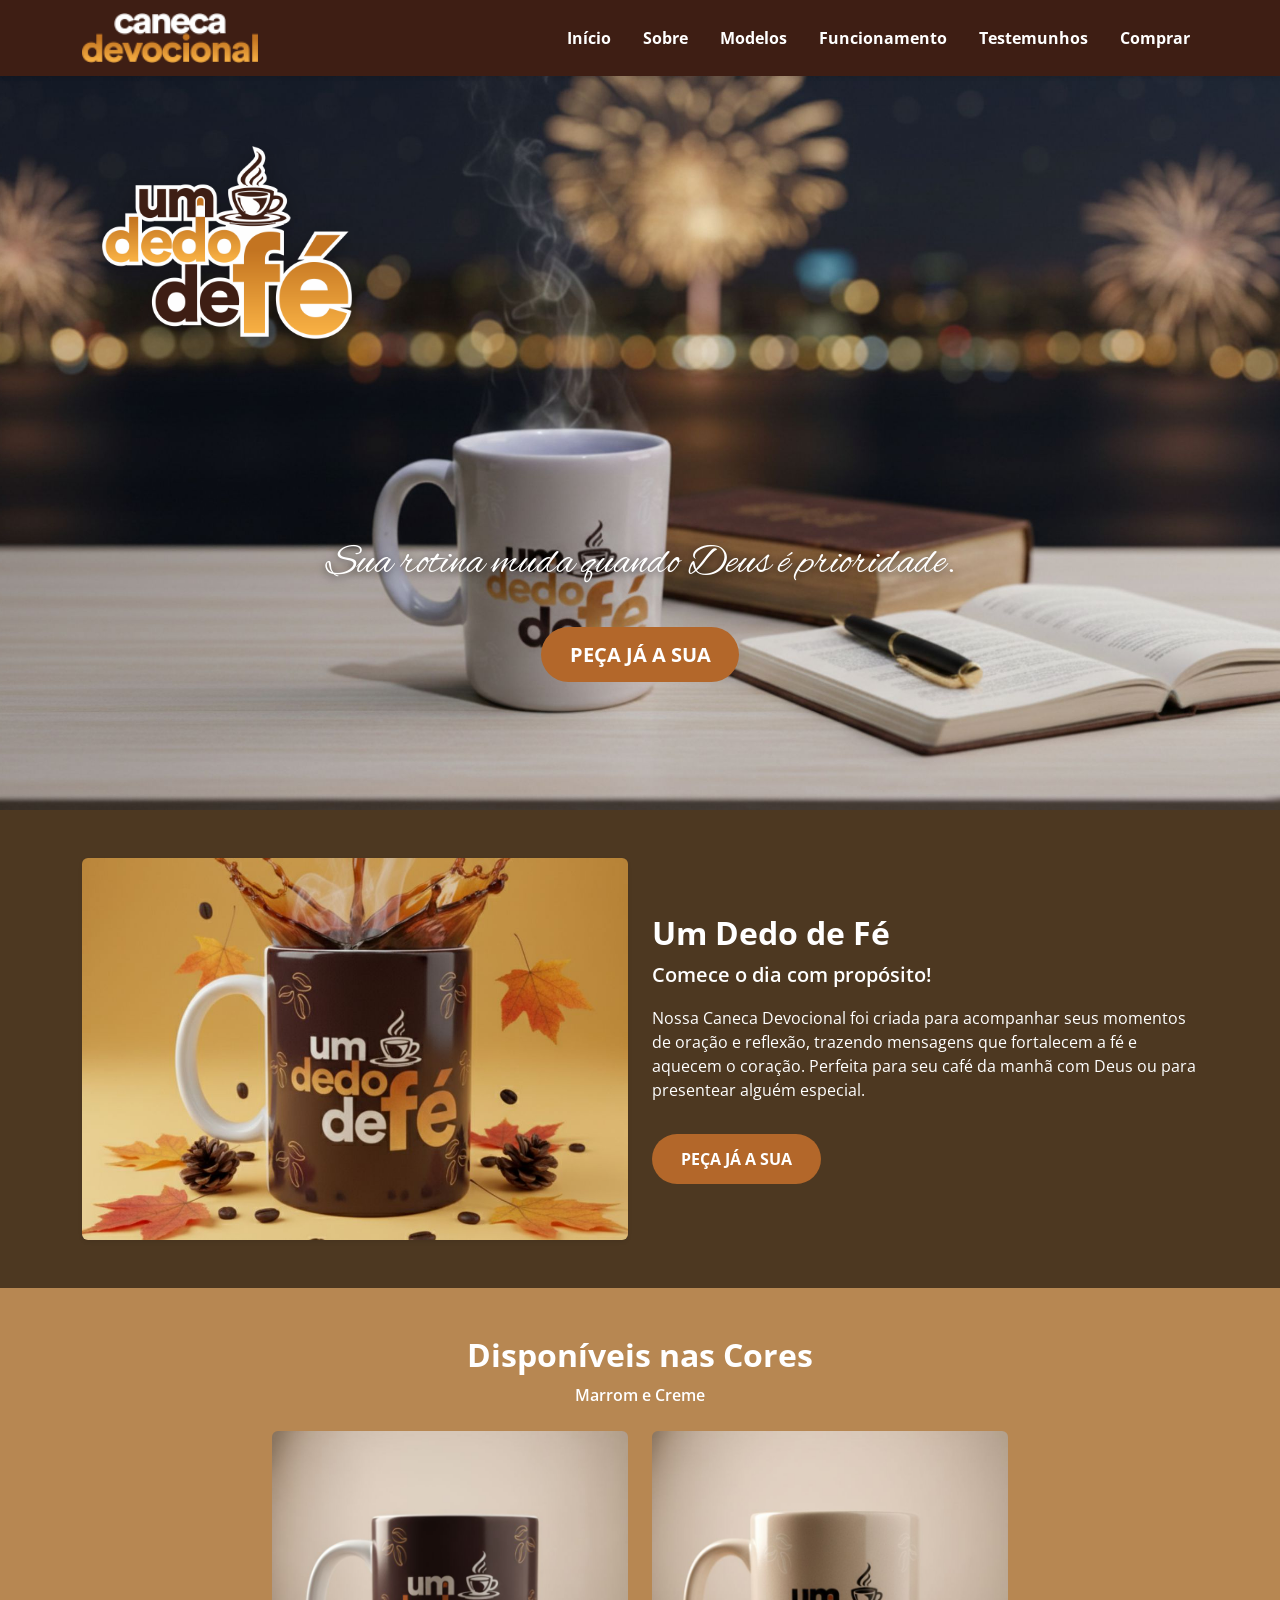
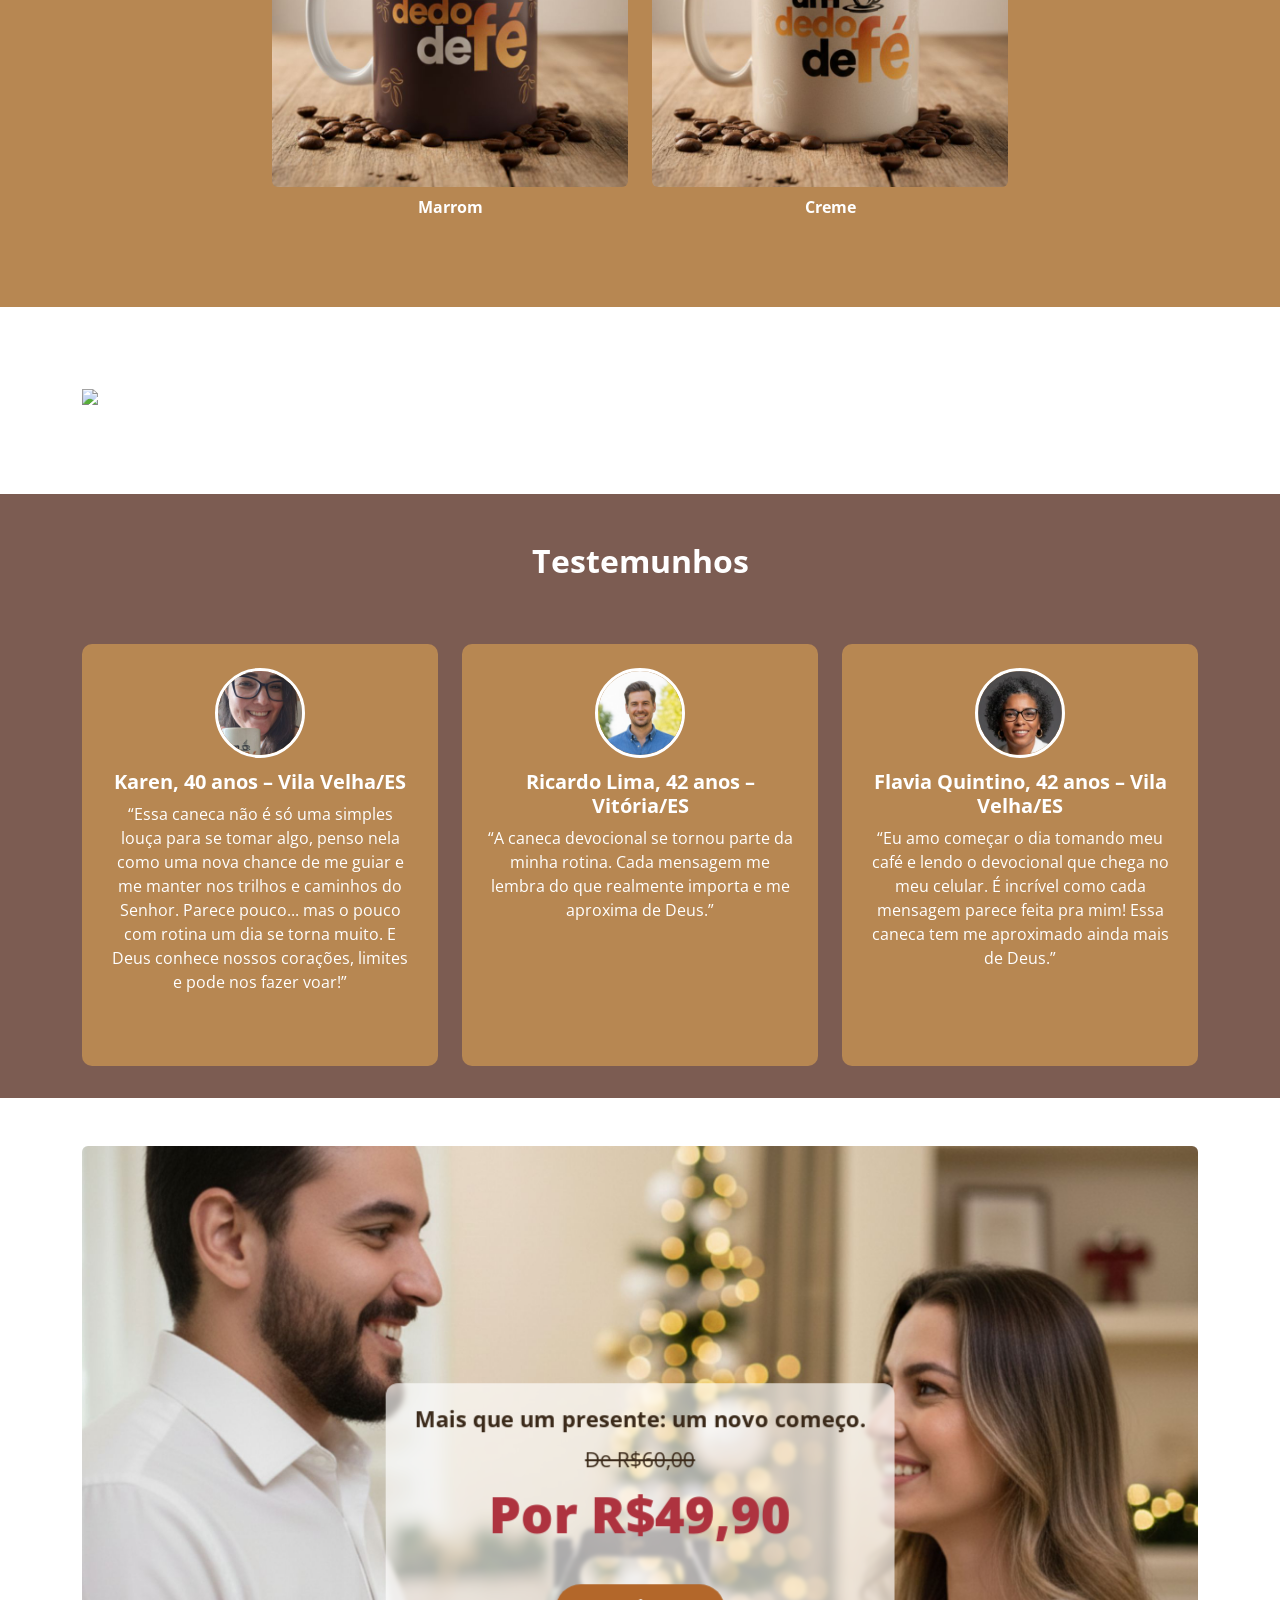
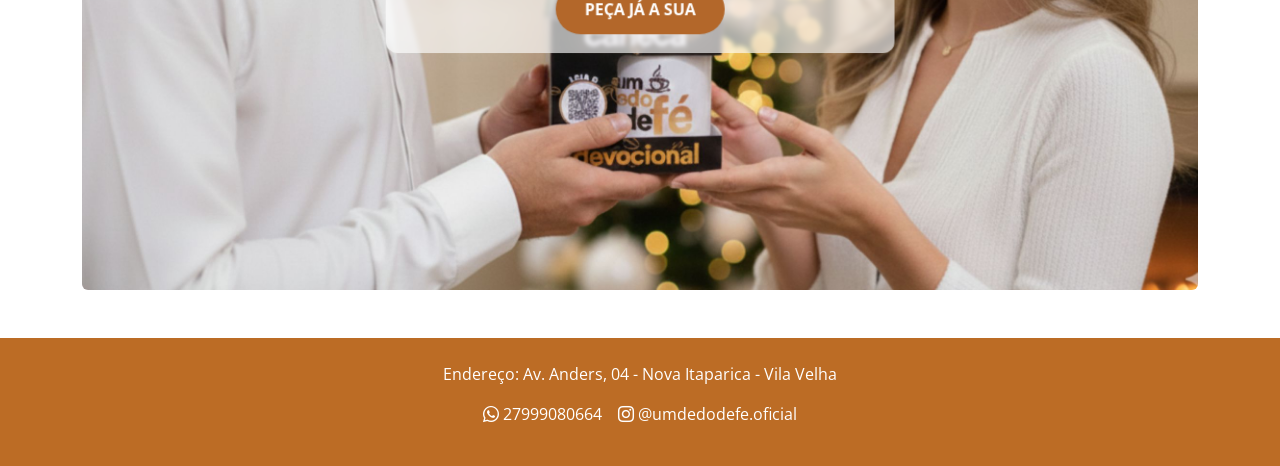
==== index.html @ 60cd753f "Update index.html" ====
<!DOCTYPE html>
<html lang="pt-BR">
<head>
  <meta charset="utf-8">
  <meta name="viewport" content="width=device-width, initial-scale=1">
  <title>Um Dedo de Fé — Caneca Devocional</title>
  <meta name="description" content="Caneca Devocional Um Dedo de Fé — mensagens diárias via QR Code para inspirar sua fé.">
  <link href="https://fonts.googleapis.com/css2?family=Open+Sans:wght@400;600;700&family=Alex+Brush&display=swap" rel="stylesheet">
  <link href="https://cdn.jsdelivr.net/npm/bootstrap@5.3.2/dist/css/bootstrap.min.css" rel="stylesheet">
  <link href="https://cdn.jsdelivr.net/npm/bootstrap-icons@1.11.1/font/bootstrap-icons.css" rel="stylesheet">
  <link rel="icon" href="assets/favicon.png" type="image/png">
  <link rel="stylesheet" href="style.css">

<!-- Meta Pixel Code -->
<script>
!function(f,b,e,v,n,t,s)
{if(f.fbq)return;n=f.fbq=function(){n.callMethod?
n.callMethod.apply(n,arguments):n.queue.push(arguments)};
if(!f._fbq)f._fbq=n;n.push=n;n.loaded=!0;n.version='2.0';
n.queue=[];t=b.createElement(e);t.async=!0;
t.src=v;s=b.getElementsByTagName(e)[0];
s.parentNode.insertBefore(t,s)}(window, document,'script',
'https://connect.facebook.net/en_US/fbevents.js');
fbq('init', '643603256992913');
fbq('track', 'PageView');
</script>
<noscript>
<img height="1" width="1" style="display:none"
src="https://www.facebook.com/tr?id=643603256992913&ev=PageView&noscript=1"/>
</noscript>
<!-- End Meta Pixel Code -->  
  
</head>
<body>

<!-- Navbar -->
<header>
  <nav class="navbar navbar-expand-lg fixed-top custom-navbar shadow-sm">
    <div class="container d-flex align-items-center justify-content-between">
      <a class="navbar-brand d-flex align-items-center" href="#home">
        <img src="assets/logo-navbar.png" alt="Um Dedo de Fé" class="navbar-logo">
      </a>

      <!-- Informações do revendedor -->
      <div class="revendedor-info d-flex align-items-center"></div>

      <button class="navbar-toggler" type="button" data-bs-toggle="collapse" data-bs-target="#navbarNav">
        <span class="navbar-toggler-icon"></span>
      </button>

      <div class="collapse navbar-collapse justify-content-end" id="navbarNav">
        <ul class="navbar-nav">
          <li class="nav-item"><a class="nav-link" href="#home">Início</a></li>
          <li class="nav-item"><a class="nav-link" href="#about">Sobre</a></li>
          <li class="nav-item"><a class="nav-link" href="#models">Modelos</a></li>
          <li class="nav-item"><a class="nav-link" href="#how">Funcionamento</a></li>
          <li class="nav-item"><a class="nav-link" href="#testimonials">Testemunhos</a></li>
          <a class="nav-link" href="checkout.html">Comprar</a>
        </ul>
      </div>
    </div>
  </nav>
</header>

<!-- Início -->
<section id="home" class="hero">
  <img src="assets/hero-caneca.jpg" class="hero-bg" alt="Caneca Devocional - Banner principal">
  <img src="assets/logo-um-dedo-de-fe.png" class="logo-floating" alt="Logo Um Dedo de Fé">
  <div class="hero-content text-center">
    <p class="hero-phrase">Sua rotina muda quando Deus é prioridade.</p>
    <a href="checkout.html" class="btn btn-cta btn-lg mt-3 botao-whatsapp">PEÇA JÁ A SUA</a>
  </div>
</section>

<!-- Sobre -->
<section id="about" class="py-5 section-about">
  <div class="container">
    <div class="row align-items-center">
      <div class="col-md-6">
        <img src="assets/about-caneca.jpg" alt="Caneca Devocional - detalhe" class="img-fluid rounded shadow-sm">
      </div>
      <div class="col-md-6 mt-4 mt-md-0">
        <h2 class="title-section">Um Dedo de Fé</h2>
        <p class="lead fw-semibold">Comece o dia com propósito!</p>
        <p>Nossa Caneca Devocional foi criada para acompanhar seus momentos de oração e reflexão, trazendo mensagens que fortalecem a fé e aquecem o coração. Perfeita para seu café da manhã com Deus ou para presentear alguém especial.</p>
        <a class="btn btn-cta mt-3 botao-whatsapp" href="checkout.html">PEÇA JÁ A SUA</a>
      </div>
    </div>
  </div>
</section>

<!-- Modelos -->
<section id="models" class="py-5 section-models text-center">
  <div class="container">
    <h2 class="title-section">Disponíveis nas Cores</h2>
    <p class="fw-semibold">Marrom e Creme</p>
    <div class="row justify-content-center mt-4">
      <div class="col-md-4 mb-4">
        <img src="assets/modelo-marrom.jpg" class="img-fluid rounded" alt="Caneca Marrom">
        <p class="fw-bold mt-2">Marrom</p>
      </div>
      <div class="col-md-4 mb-4">
        <img src="assets/modelo-creme.jpg" class="img-fluid rounded" alt="Caneca Creme">
        <p class="fw-bold mt-2">Creme</p>
      </div>
    </div>
  </div>
</section>

<!-- Funcionamento -->
<section id="how" class="how-section">
  <div class="container">
    <div class="row align-items-center g-5">

      <!-- IMAGEM DO TUTORIAL -->
      <div class="col-lg-6">
        <img src="assets/Tutorial.png" alt="Passo a passo da Caneca Devocional" class="how-image">
      </div>

      <!-- TEXTO -->
      <div class="col-lg-6 how-text">
        <h2>
          A cada dia<br>
          um devocional novo<br>
          na sua tela!
        </h2>

        <p>
          Basta escanear o QR code da caneca e receber mensagens diárias que vão inspirar sua fé e trazer reflexão para o seu dia.
        </p>
      </div>

    </div>
  </div>
</section>

<!-- Testemunhos -->
<section id="testimonials" class="py-5 section-testimonials text-center">
  <div class="container">
    <h2 class="title-section">Testemunhos</h2>
    <div class="row mt-4 g-4">
      <div class="col-md-4">
        <div class="testimonial-card p-4 h-100">
          <img src="assets/testemunho1.jpg" alt="Ana Paula" class="testimonial-img">
          <h5 class="name">Karen, 40 anos – Vila Velha/ES</h5>
          <p>“Essa caneca não é só uma simples louça para se tomar algo, penso nela como uma nova chance de me guiar e me manter nos trilhos e caminhos do Senhor. Parece pouco... mas o pouco com rotina um dia se torna muito. E Deus conhece nossos corações, limites e pode nos fazer voar!”</p>
        </div>
      </div>
      <div class="col-md-4">
        <div class="testimonial-card p-4 h-100">
          <img src="assets/testemunho2.jpg" alt="Ricardo Lima" class="testimonial-img">
          <h5 class="name">Ricardo Lima, 42 anos – Vitória/ES</h5>
          <p>“A caneca devocional se tornou parte da minha rotina. Cada mensagem me lembra do que realmente importa e me aproxima de Deus.”</p>
        </div>
      </div>
      <div class="col-md-4">
        <div class="testimonial-card p-4 h-100">
          <img src="assets/testemunho3.jpg" alt="Flavia Quintino" class="testimonial-img">
          <h5 class="name">Flavia Quintino, 42 anos – Vila Velha/ES</h5>
          <p>“Eu amo começar o dia tomando meu café e lendo o devocional que chega no meu celular. É incrível como cada mensagem parece feita pra mim! Essa caneca tem me aproximado ainda mais de Deus.”</p>
        </div>
      </div>
    </div>
  </div>
</section>

<!-- Comprar -->
<section id="purchase" class="py-5 text-center">
  <div class="container">
    <div class="purchase-container">
      <img src="assets/purchase-caneca.jpg" class="img-fluid rounded" alt="Caneca Devocional para comprar">
      <div class="purchase-overlay">
        <p class="phrase-top">Mais que um presente: um novo começo.</p>
        <p class="old-price">De R$60,00</p>
        <p class="new-price">Por R$49,90</p>
        <a class="btn btn-cta mt-3 botao-whatsapp" href="checkout.html">PEÇA JÁ A SUA</a>
      </div>
    </div>
  </div>
</section>

<!-- Rodapé -->
<footer class="py-4 text-center section-footer">
  <p>Endereço: Av. Anders, 04 - Nova Itaparica - Vila Velha</p>
  <p>
    <i class="bi bi-whatsapp"></i>
    <a href="https://api.whatsapp.com/send?phone=5527999080664" target="_blank">27999080664</a> &nbsp;&nbsp;
    <i class="bi bi-instagram"></i>
    <a href="https://www.instagram.com/umdedodefe.oficial/" target="_blank">@umdedodefe.oficial</a>
  </p>
</footer>

<script src="https://cdn.jsdelivr.net/npm/bootstrap@5.3.2/dist/js/bootstrap.bundle.min.js"></script>

<script>
document.addEventListener('DOMContentLoaded', async () => {
  const params = new URLSearchParams(window.location.search);
  const rev = params.get('rev');

  if (!rev) return;

  try {
    const res = await fetch('assets/revendedores.json', { cache: "no-store" });
    const revs = await res.json();

    if (!revs[rev]) return;

    const revendedor = revs[rev];

    // ✅ Atualiza todos os botões para checkout COM ?rev=
    document.querySelectorAll('.botao-whatsapp').forEach(botao => {
      botao.setAttribute('href', 'checkout.html?rev=' + encodeURIComponent(rev));
    });

    // ✅ Exibe o revendedor no topo
    const container = document.querySelector(".revendedor-info");
    if (container) {
      container.innerHTML = "";

      const img = document.createElement("img");
      img.src = revendedor.foto;
      img.alt = revendedor.nome;
      img.style.width = "50px";
      img.style.height = "50px";
      img.style.borderRadius = "50%";
      img.style.marginRight = "10px";
      img.style.objectFit = "cover";

      const info = document.createElement("span");
      info.textContent = "Revendedor(a) " + revendedor.nome;
      info.style.fontWeight = "600";
      info.style.fontSize = "16px";

      container.appendChild(img);
      container.appendChild(info);
    }

  } catch (err) {
    console.warn("Erro ao carregar revendedor:", err);
  }
});
</script>

<script>
document.addEventListener('DOMContentLoaded', () => {
  // Se a URL de entrada tiver ?rev=xxx, adicionar ao checkout.html?rev=xxx
  const params = new URLSearchParams(window.location.search);
  const rev = params.get('rev');
  if (!rev) return;

  document.querySelectorAll('.botao-whatsapp').forEach(a => {
    // Se o link já apontar para checkout.html, anexa ?rev=...
    try {
      const href = a.getAttribute('href') || '';
      // Evita duplicar caso já tenha ?rev=...
      const base = href.split('?')[0];
      if (base.endsWith('checkout.html')) {
        a.setAttribute('href', base + '?rev=' + encodeURIComponent(rev));
      }
    } catch (e) {
      console.warn('Erro ao ajustar link revendedor', e);
    }
  });
});
</script>

</body>
</html>
---- style.css ----
:root {
  --brown-dark: #3B2A1A;
  --cream: #F7F2EA;
  --highlight: #b3672a;
}

/* Body */
body {
  font-family: 'Open Sans', sans-serif;
  margin: 0;
  color: #fff;
}

/* Navbar */
.custom-navbar {
  background-color: #3E1E14 !important;
}

.navbar-logo {
  height: 50px;
  width: auto;
}

.nav-link {
  font-weight: 700;
  color: #fff !important;
  margin-left: 1rem;
  transition: color .2s;
}

.nav-link:hover {
  color: #b3672a !important;
}

/* Revendedor na navbar */
.revendedor-info {
  display: flex;
  align-items: center;
  gap: 0.5rem;
  color: #fff;
  font-weight: 600;
  font-size: 16px;
}

/* Hero */
.hero {
  position: relative;
  height: 90vh;
  overflow: hidden;
}

.hero-bg {
  width: 100%;
  height: 100%;
  object-fit: cover;
  position: absolute;
  z-index: 1;
}

.logo-floating {
  position: absolute;
  top: 18%;
  left: 8%;
  width: 250px;
  z-index: 2;
  filter: drop-shadow(0 4px 10px rgba(0,0,0,.3));
}

.hero-content {
  position: relative;
  z-index: 3;
  top: 75%;
  transform: translateY(-50%);
  text-align: center;
}

.hero-phrase {
  font-family: 'Alex Brush', cursive;
  font-size: 2.6rem;
  color: #fff;
  text-shadow: 0 2px 8px rgba(0,0,0,0.6);
}

.btn-cta {
  background: var(--highlight);
  color: #fff;
  border-radius: 50px;
  padding: 0.8rem 1.8rem;
  font-weight: 700;
  text-transform: uppercase;
  border: none;
}

.btn-cta:hover {
  background: #3B2A1A;
  color: #fff;
}

/* Sections */
.section-about { background-color: #4D3821; color: #fff; }
.section-models { background-color: #B78752; color: #fff; }
.section-testimonials { background-color: #7C5C52; color: #fff; }
.section-footer { background-color: #BC6C25; color: #fff; }

/* Titles */
.title-section { font-weight: 700; }

/* Testemunhos */
.testimonial-card {
  background-color: #B78752;
  border-radius: 10px;
  padding: 1.5rem;
  margin: 1rem 0;
  color: #fff;
}

.testimonial-img {
  width: 90px;
  height: 90px;
  border-radius: 50%;
  object-fit: cover;
  border: 3px solid #fff;
}

.name { font-weight: 700; margin-top: 0.75rem; }

/* Comprar */
.purchase-container {
  position: relative;
  display: inline-block;
}

.purchase-overlay {
  position: absolute;
  top: 50%;
  left: 50%;
  transform: translate(-50%, -50%);
  text-align: center;
  width: auto; /* antes era 100% */
  color: #fff;

  /* 🔥 RETÂNGULO TRANSLÚCIDO ATRÁS DO TEXTO */
  background: rgba(255, 255, 255, 0.65);
  padding: 1.2rem 1.8rem;
  border-radius: 12px;
  backdrop-filter: blur(2px);
  display: inline-block;
}

.purchase-overlay .phrase-top,
.purchase-overlay .old-price {
  color: #3B2A1A;
}

.phrase-top {
  font-weight: 700;
  font-size: 1.4rem;
  margin-bottom: 0.5rem;
}

.old-price {
  text-decoration: line-through;
  font-size: 1.3rem;
  margin-bottom: 0;
}

.new-price {
  font-size: 3.2rem;
  font-weight: 800;
  color: #AE333F;
  text-shadow: none;
}

/* Footer */
footer a { color: #fff; text-decoration: none; }
footer a:hover { text-decoration: underline; }

/* Responsivo */
@media (max-width: 768px) {
  /* Hero - centralizar logos */
  .hero {
    height: 75vh;
  }

  .logo-floating {
    width: 180px;
    top: 30%; /* antes era 24% */       
    left: 50%;
    transform: translateX(-50%);
  }

  /* Centralizar conteúdo hero */
  .hero-content {
    top: 70%;
    transform: translateY(-40%);
    text-align: center;
  }

  .hero-phrase {
    font-size: 1.8rem;
  }

  /* Seção Sobre - centralizar tudo */
  #about .col-md-6 {
    text-align: center;
  }

  #about h2,
  #about p,
  #about .btn {
    text-align: center;
    margin-left: auto;
    margin-right: auto;
  }

  /* Seção Funcionamento - centralizar título e texto */
  #how .col-md-6 {
    text-align: center;
  }

  #how h2,
  #how p {
    text-align: center;
    margin-left: auto;
    margin-right: auto;
  }

  /* Ajuste da seção de compra no celular */
  .purchase-overlay {
    position: relative;
    top: auto;
    left: auto;
    transform: none;
    background-color: #fff;
    color: #3B2A1A;
    padding: 1.5rem 1rem;
    border-radius: 10px;
    margin-top: 1rem;
  }
  .purchase-overlay .phrase-top {
    color: #3B2A1A;
    font-size: 1.2rem;
  }
  .purchase-overlay .old-price {
    color: #7C5C52;
  }
  .purchase-overlay .new-price {
    color: #3B2A1A;
    text-shadow: none;
    font-size: 2.4rem;
  }

  /* Revendedor - mobile */
  .revendedor-info {
    font-size: 14px;
    flex-direction: column;
    text-align: center;
  }

  .revendedor-info img {
    width: 40px;
    height: 40px;
    margin: 0 0 5px 0;
  }
}

/* Ícone do menu (hambúrguer) branco */
.navbar-toggler {
  border-color: transparent;
}

.navbar-toggler-icon {
  background-image: url("data:image/svg+xml;charset=utf8,%3Csvg viewBox='0 0 30 30' xmlns='http://www.w3.org/2000/svg'%3E%3Cpath stroke='rgba(255,255,255, 1)' stroke-width='2' stroke-linecap='round' stroke-miterlimit='10' d='M4 7h22M4 15h22M4 23h22'/%3E%3C/svg%3E");
}

/* Ajuste container navbar */
.custom-navbar .container {
  justify-content: space-between;
}
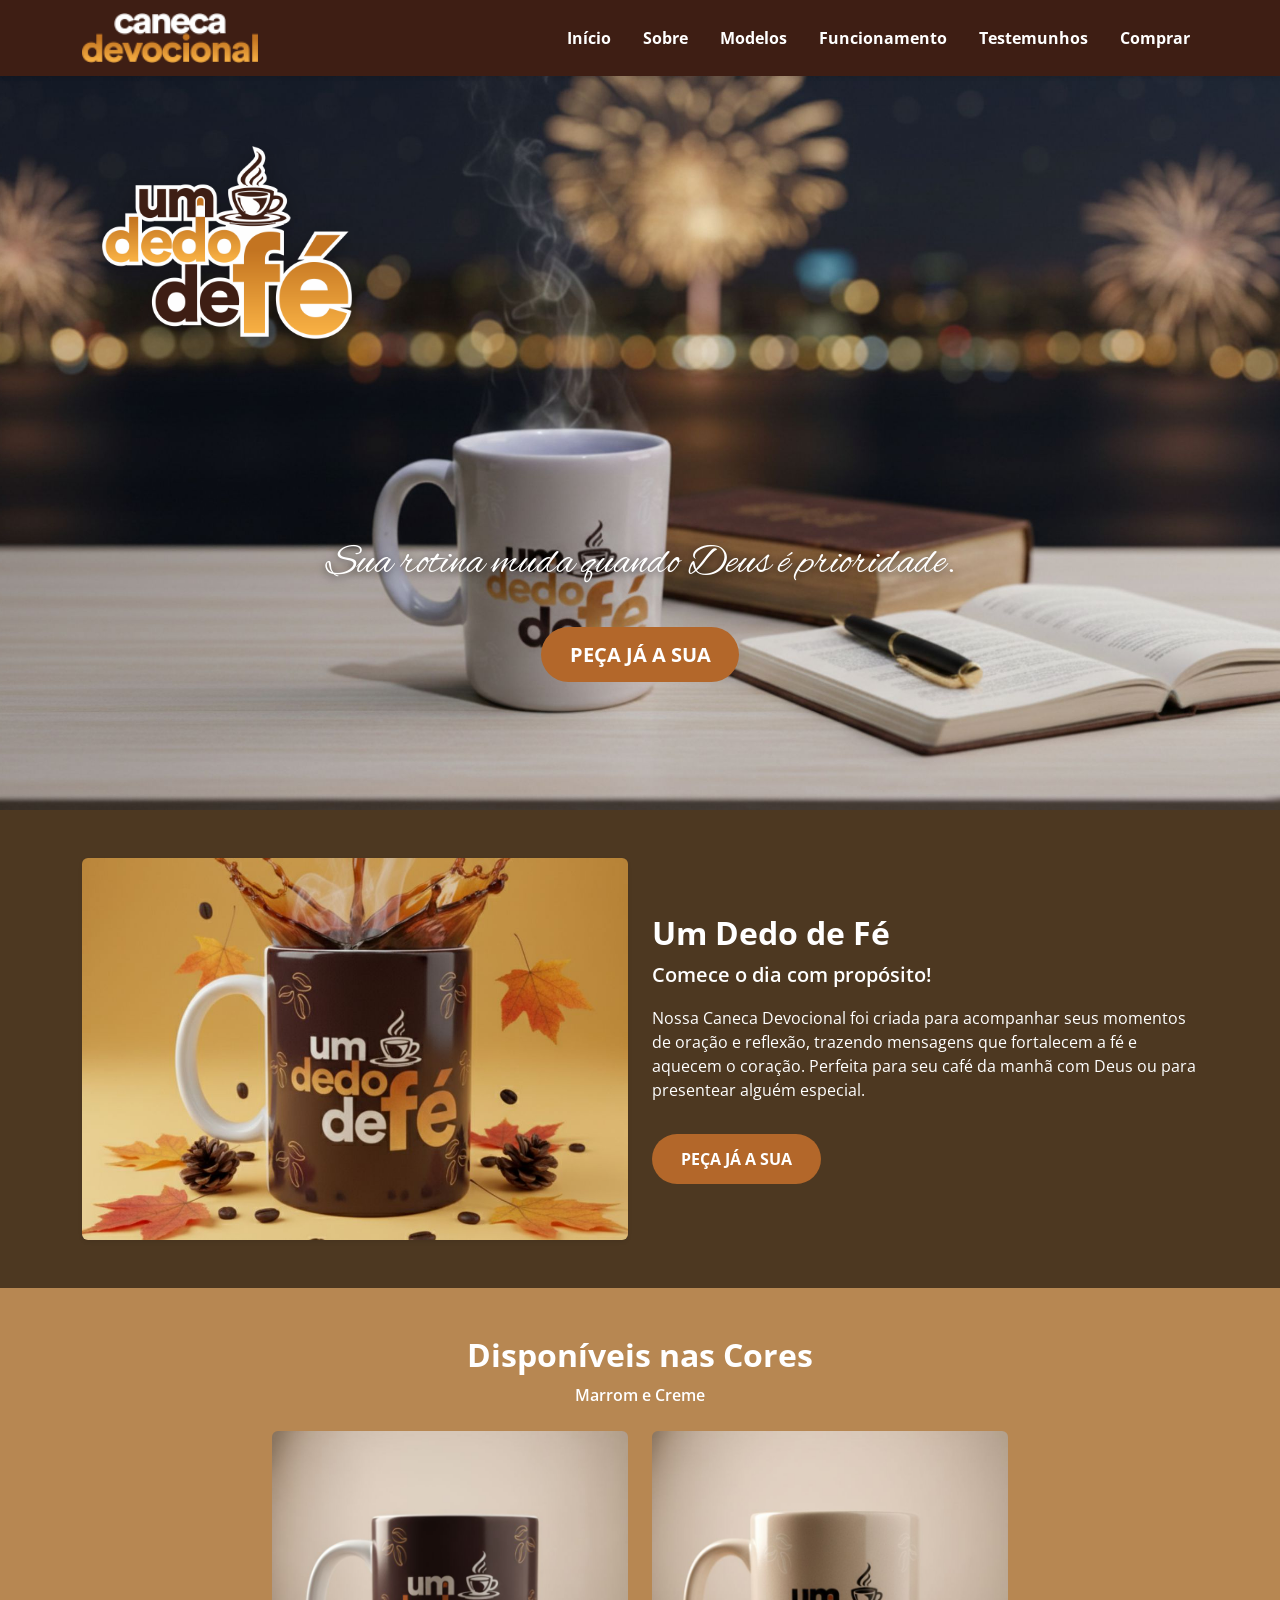
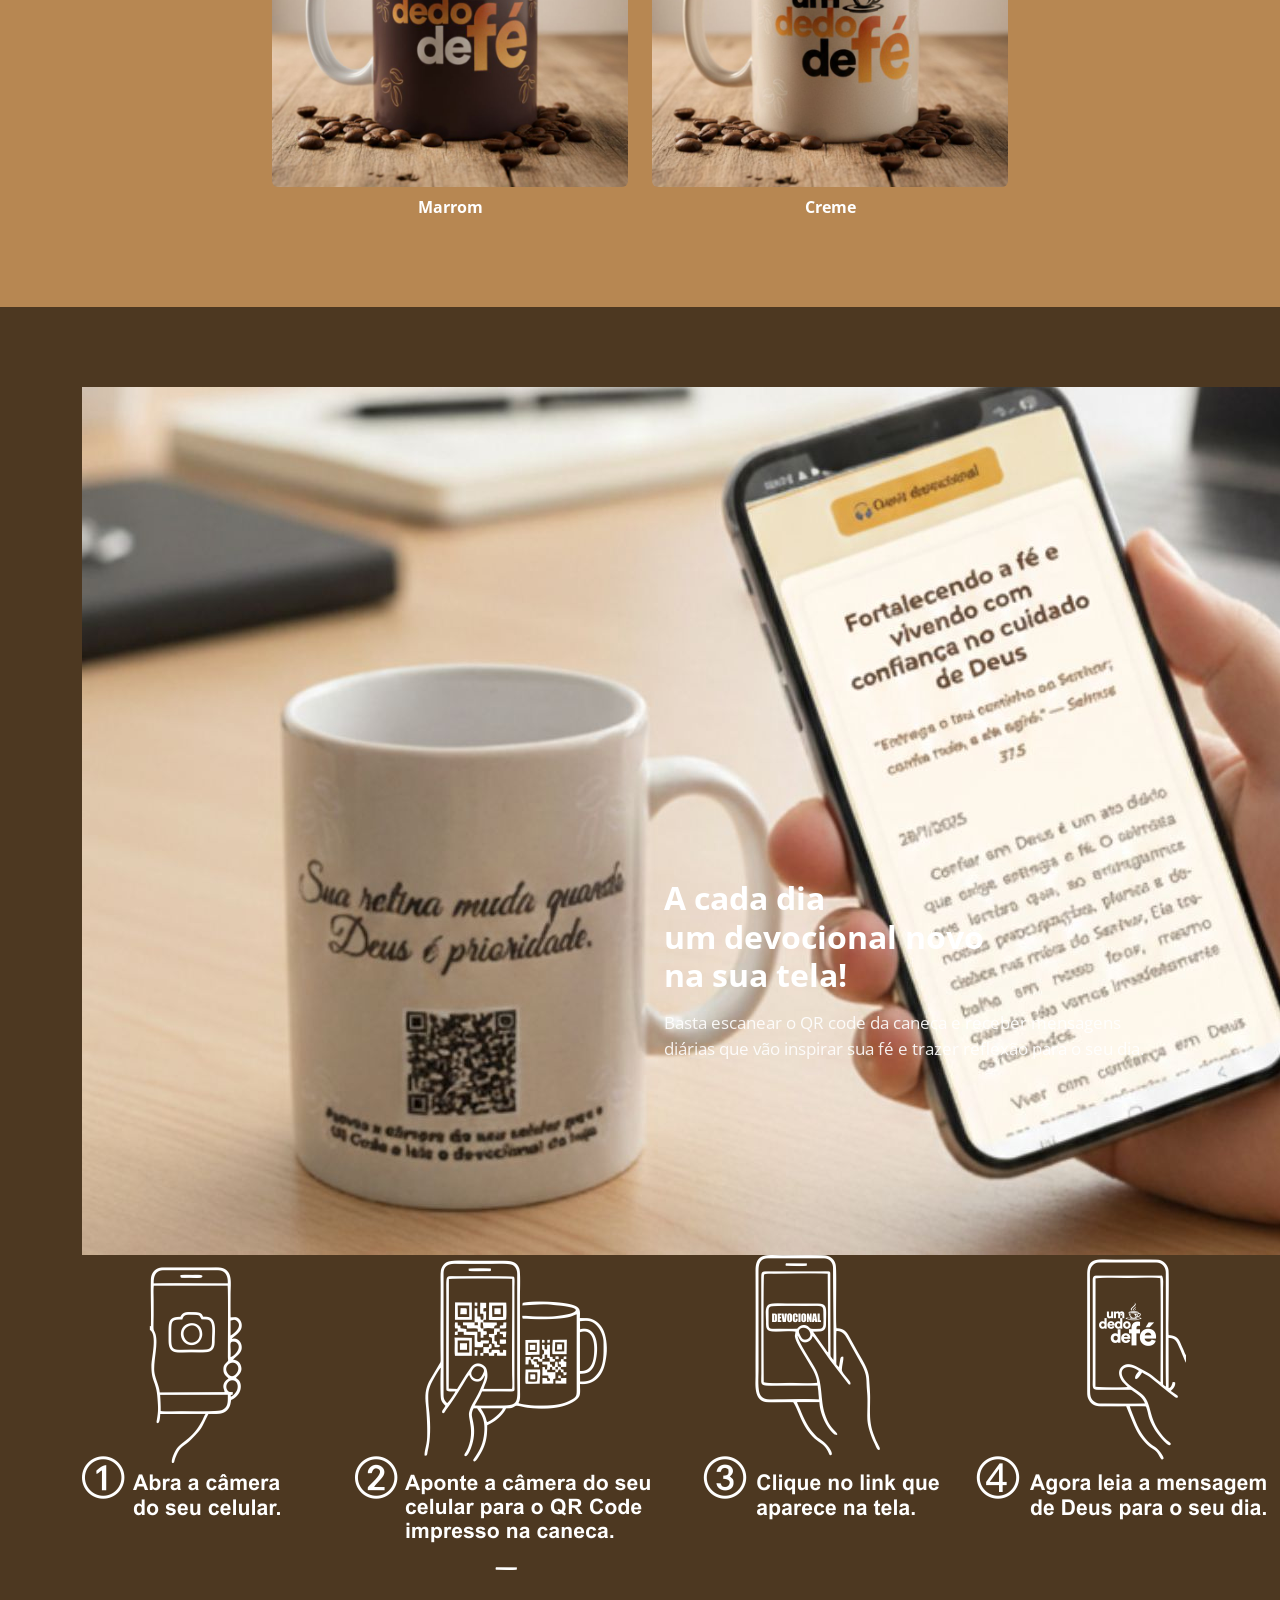
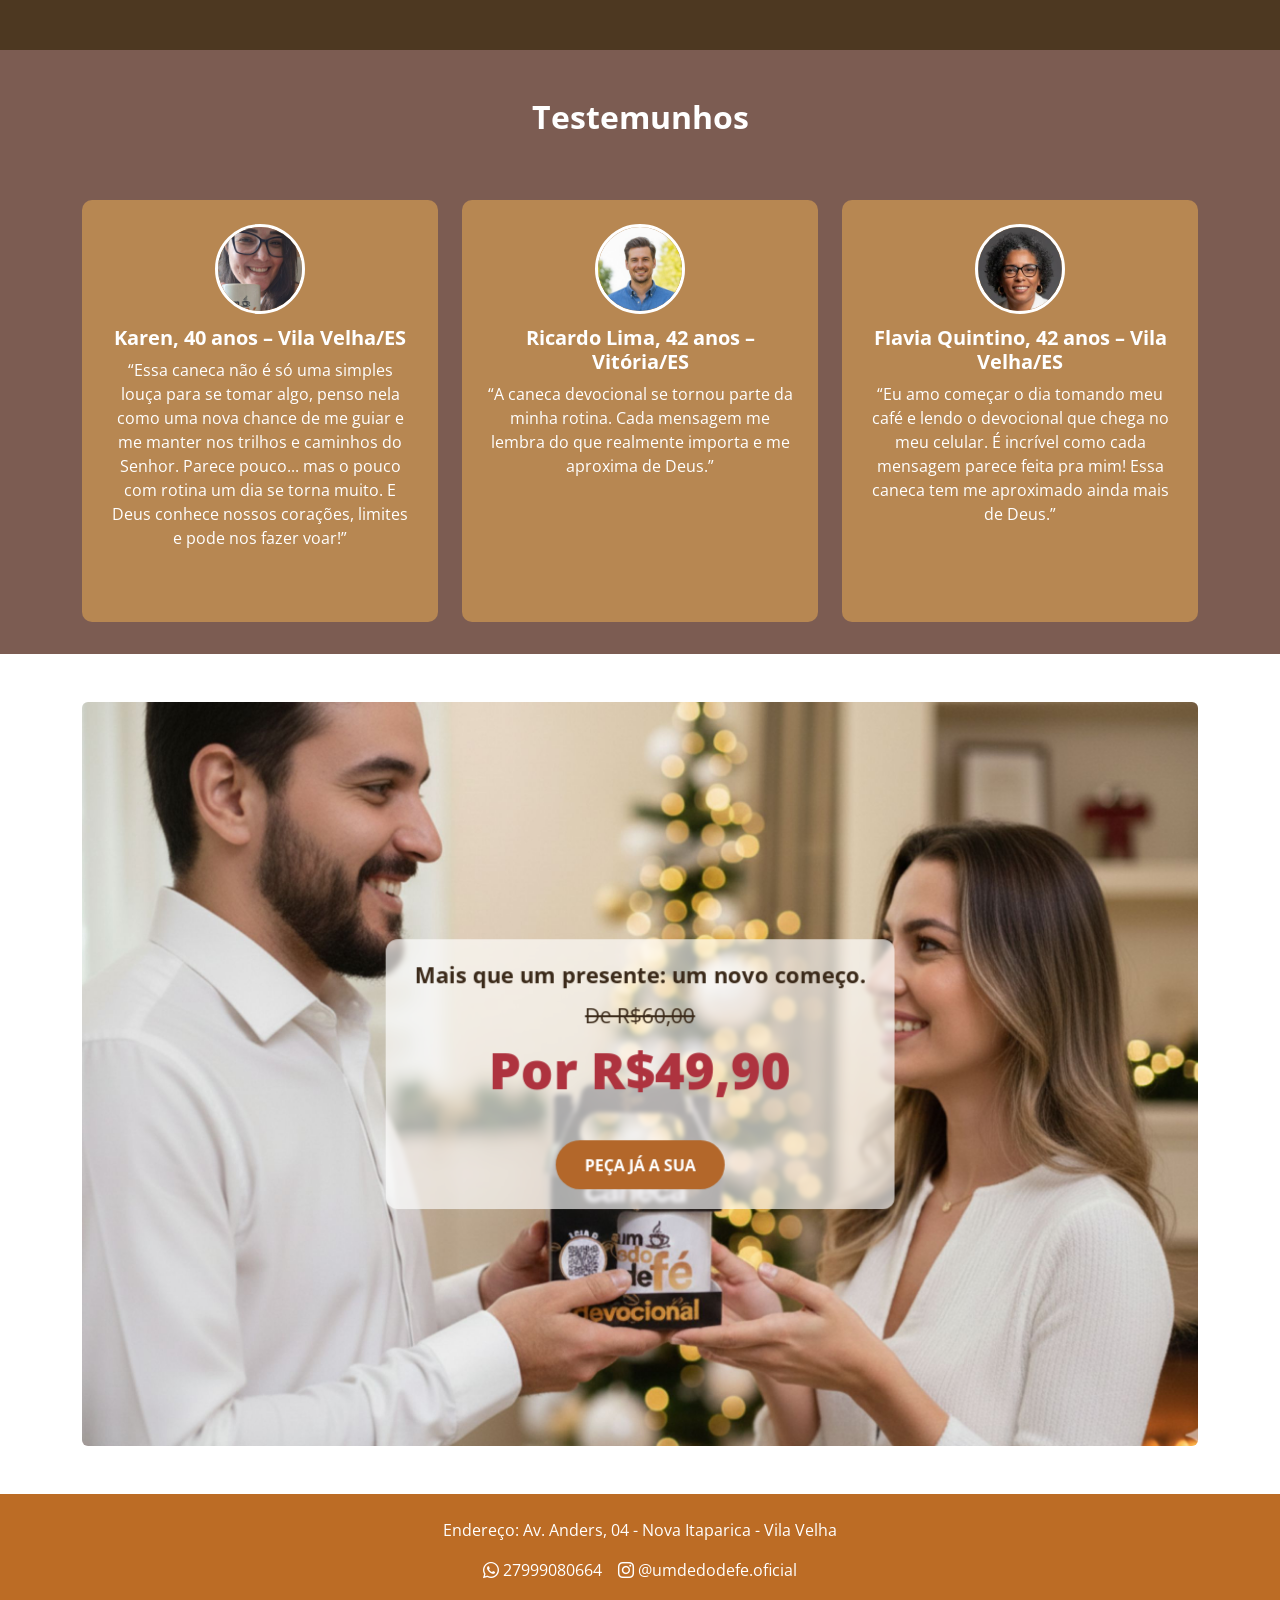
==== commit 5d3664a5: "Update index.html" ====
--- a/index.html
+++ b/index.html
@@ -112,12 +112,18 @@
   <div class="container">
     <div class="row align-items-center g-5">
 
-      <!-- IMAGEM DO TUTORIAL -->
-      <div class="col-lg-6">
-        <img src="assets/Tutorial.png" alt="Passo a passo da Caneca Devocional" class="how-image">
-      </div>
-
-      <!-- TEXTO -->
+      <!-- COLUNA ESQUERDA -->
+      <div class="col-lg-6 how-images">
+        <img src="assets/how-caneca.jpg" 
+             alt="Caneca Devocional com QR Code" 
+             class="how-main-img">
+
+        <img src="assets/Tutorial.png" 
+             alt="Passo a passo da caneca devocional" 
+             class="how-tutorial-img">
+      </div>
+
+      <!-- COLUNA DIREITA -->
       <div class="col-lg-6 how-text">
         <h2>
           A cada dia<br>
@@ -274,3 +280,4 @@
 
 
 
+
--- a/style.css
+++ b/style.css
@@ -278,4 +278,49 @@
   justify-content: space-between;
 }
 
-
+/* ============================= */
+/* SEÇÃO FUNCIONAMENTO - TUTORIAL */
+/* ============================= */
+
+.how-section {
+  background-color: #4D3821;
+  padding: 5rem 0;
+  color: #fff;
+}
+
+.how-image {
+  width: 100%;
+  max-width: 520px;
+  display: block;
+  margin: 0 auto;
+}
+
+.how-text h2 {
+  font-weight: 700;
+  margin-bottom: 1rem;
+}
+
+.how-text p {
+  font-size: 1.05rem;
+  opacity: 0.9;
+  max-width: 480px;
+}
+
+/* Responsivo */
+@media (max-width: 768px) {
+  .how-section {
+    text-align: center;
+    padding: 3.5rem 1rem;
+  }
+
+  .how-text p {
+    margin: 0 auto;
+  }
+
+  .how-image {
+    max-width: 100%;
+    margin-bottom: 2rem;
+  }
+}
+
+
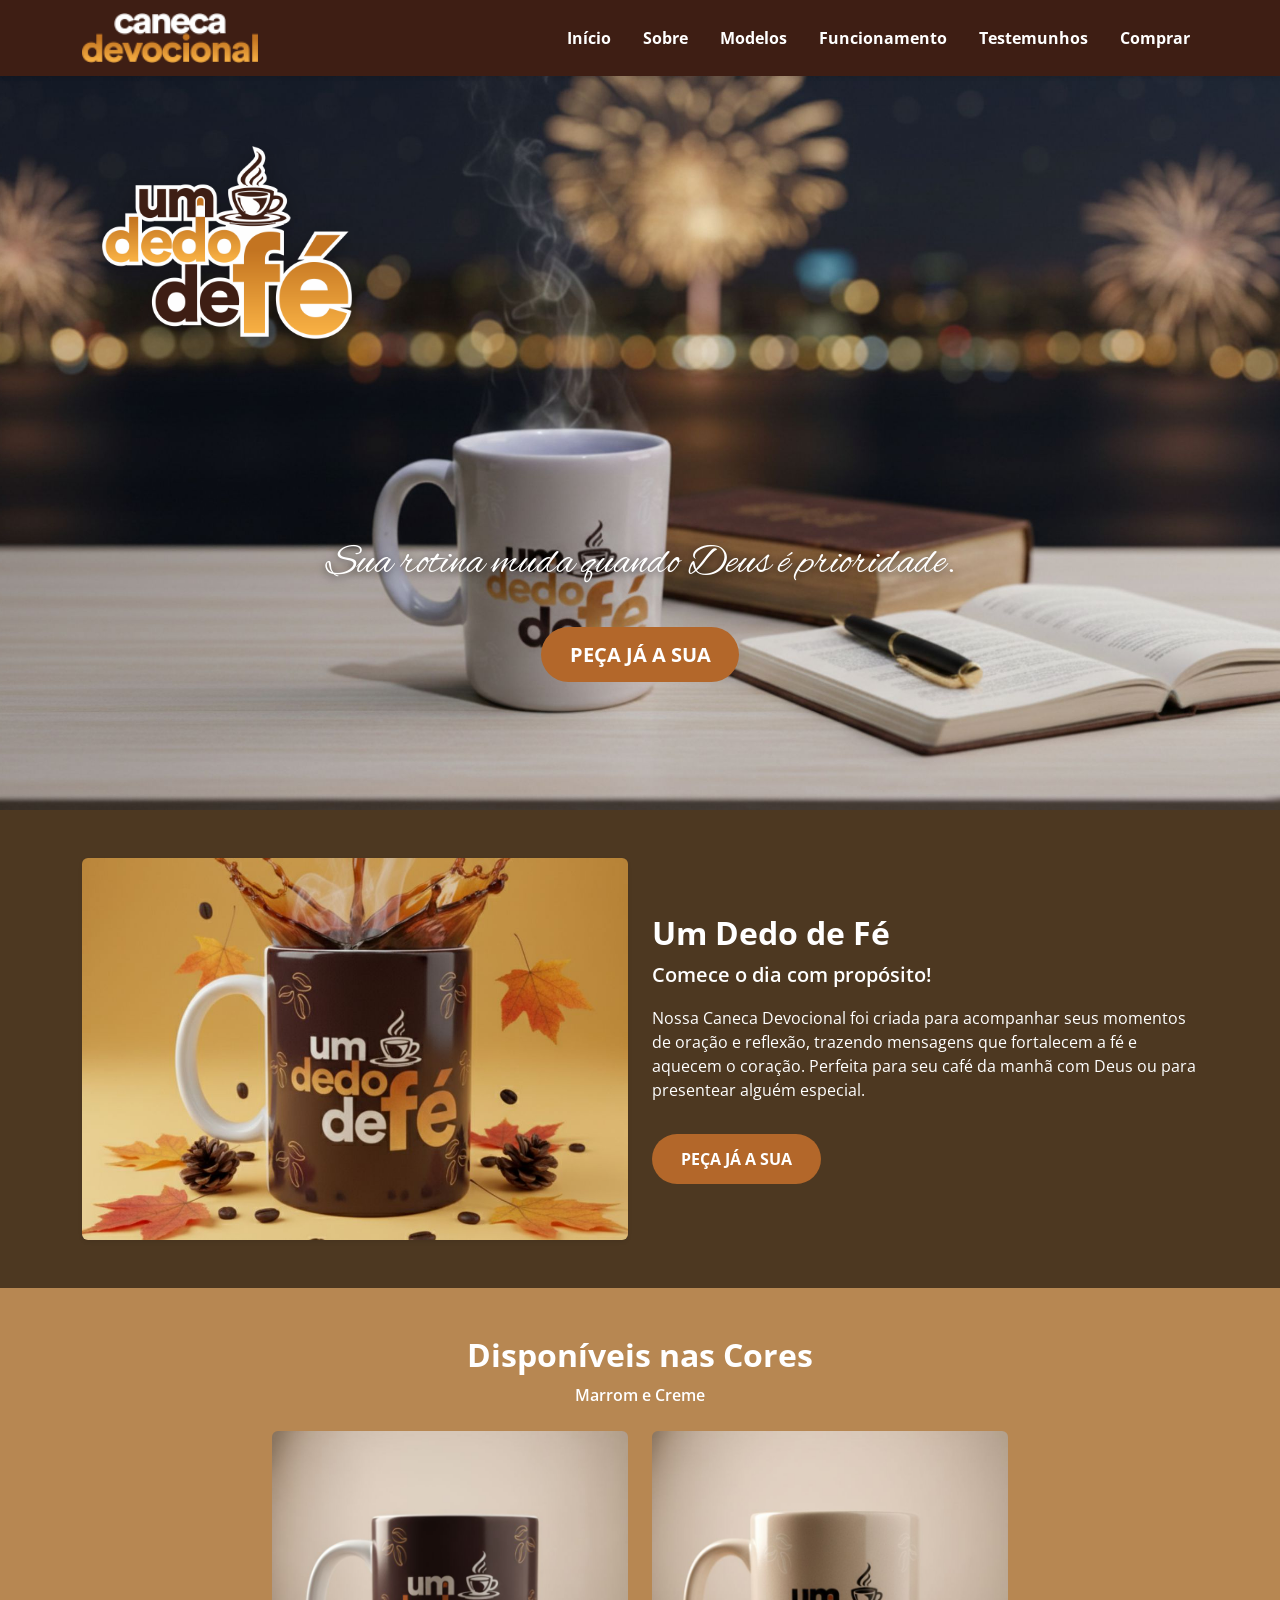
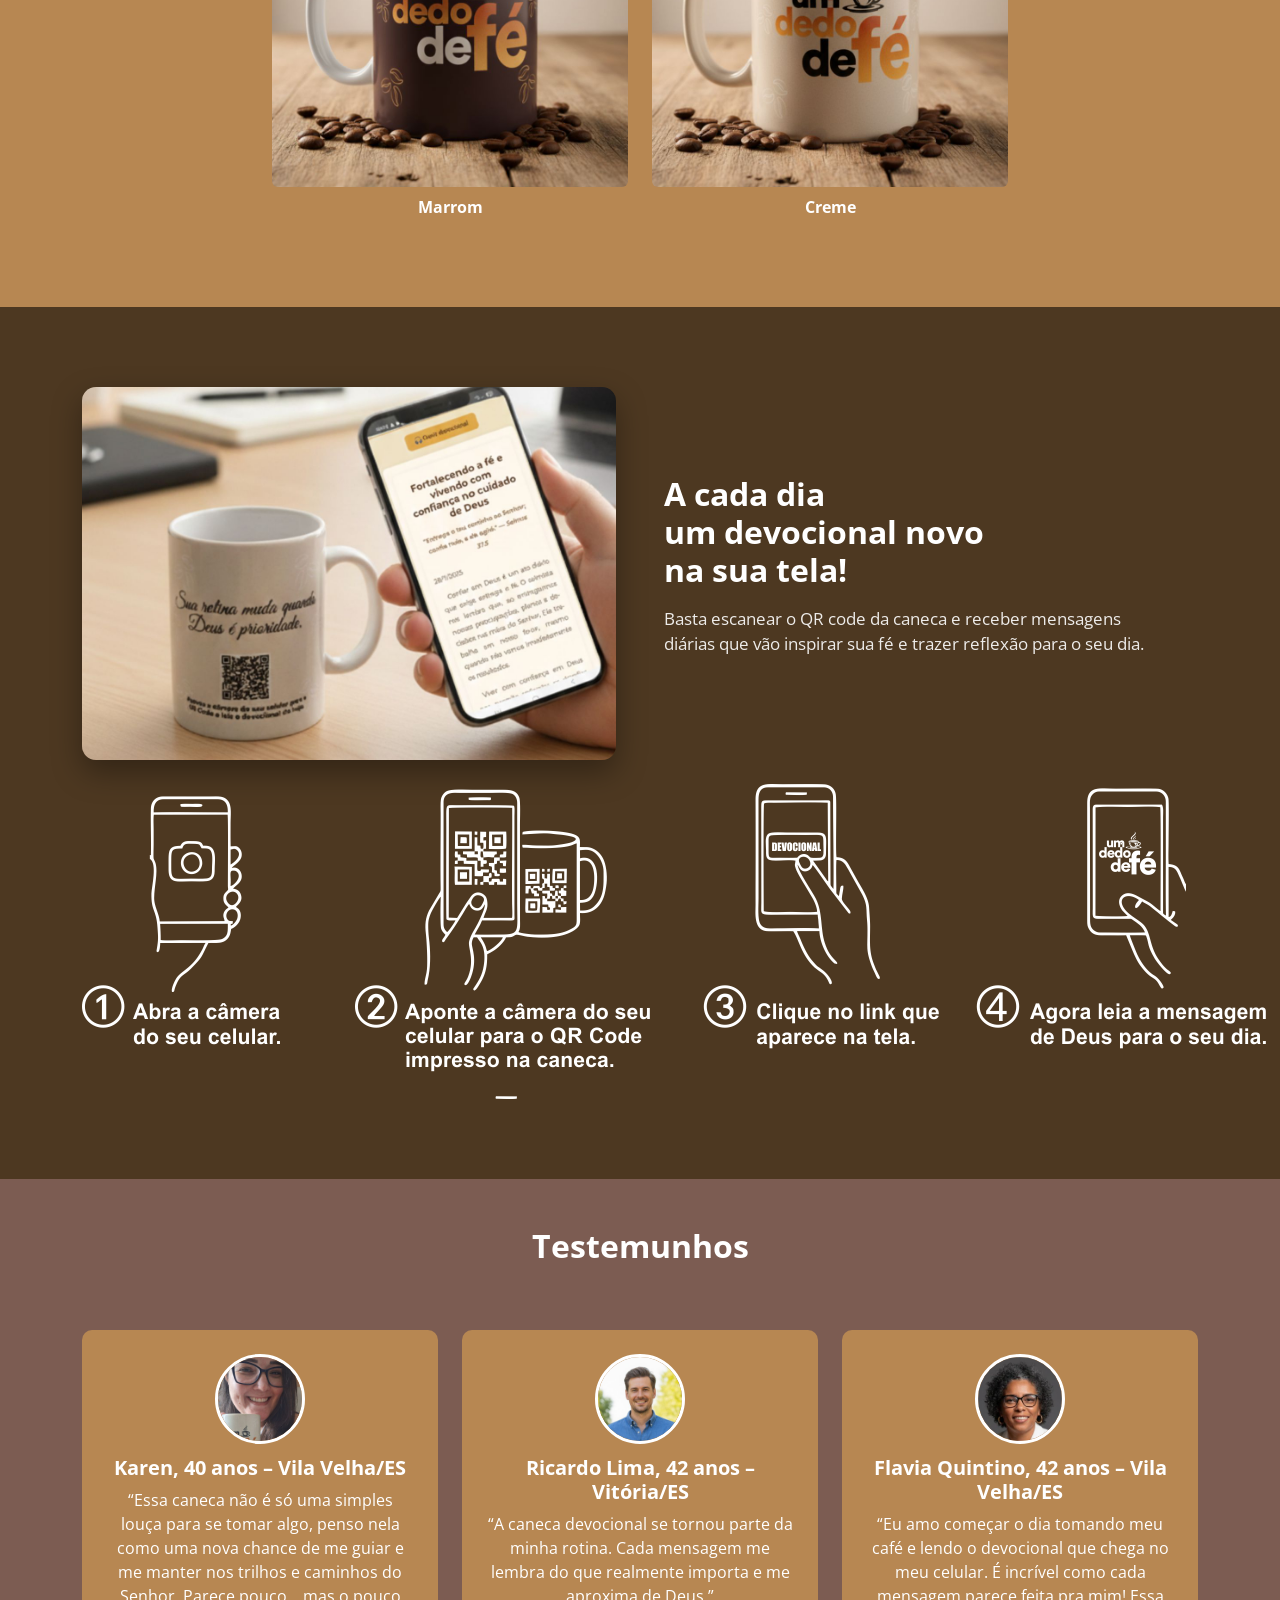
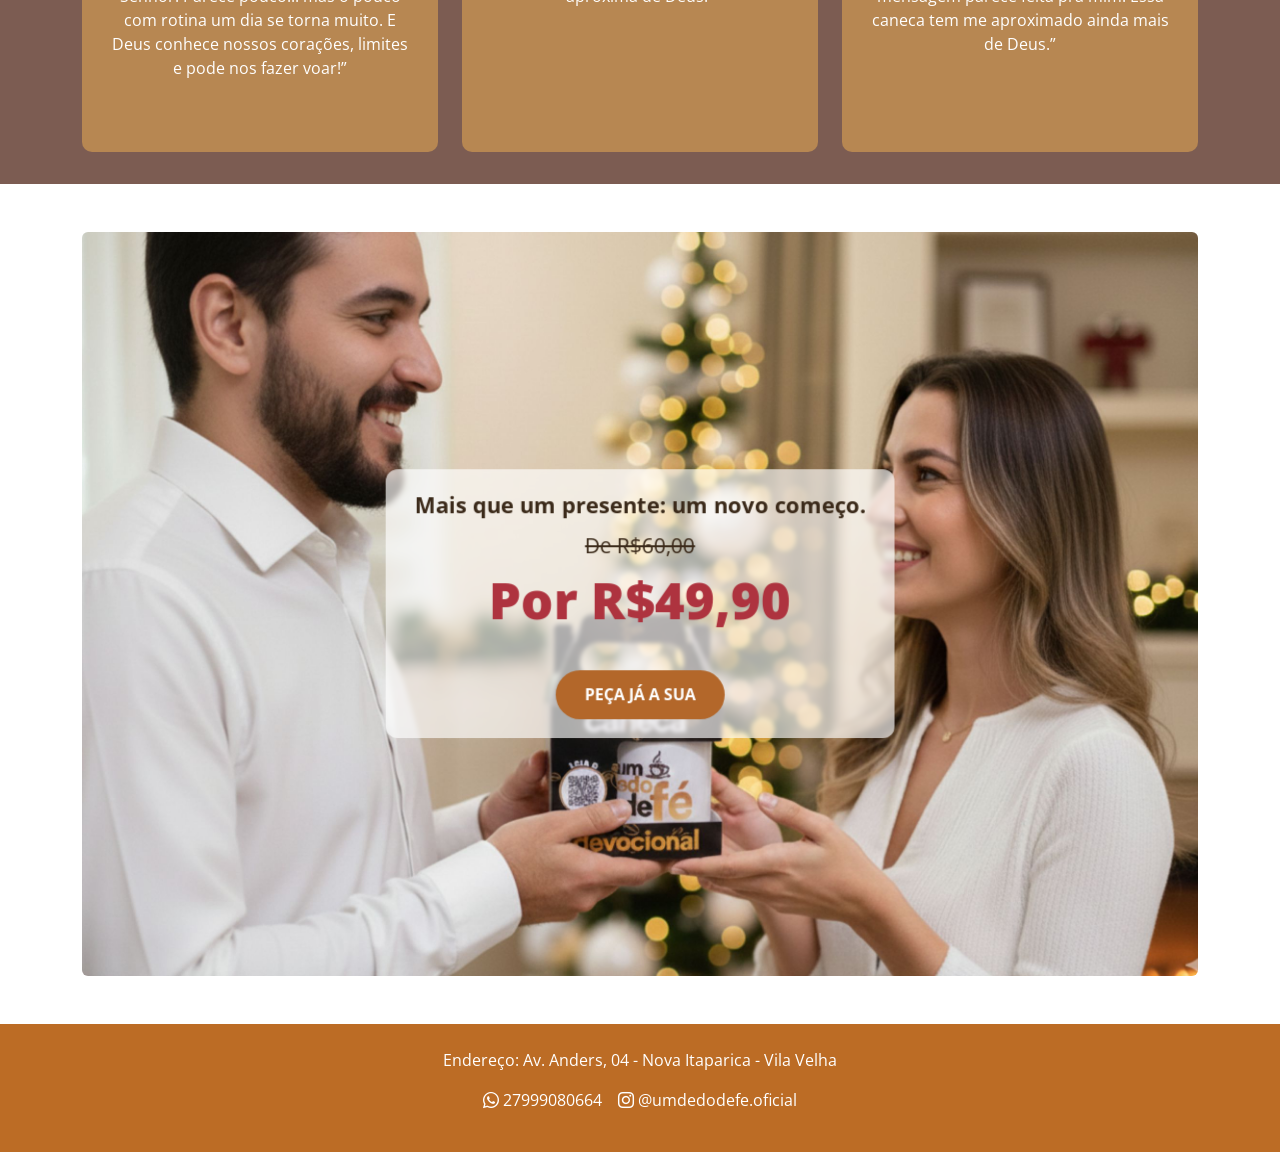
==== commit 45d01cbf: "Update index.html" ====
--- a/index.html
+++ b/index.html
@@ -110,34 +110,38 @@
 <!-- Funcionamento -->
 <section id="how" class="how-section">
   <div class="container">
-    <div class="row align-items-center g-5">
-
-      <!-- COLUNA ESQUERDA -->
-      <div class="col-lg-6 how-images">
-        <img src="assets/how-caneca.jpg" 
-             alt="Caneca Devocional com QR Code" 
-             class="how-main-img">
-
-        <img src="assets/Tutorial.png" 
-             alt="Passo a passo da caneca devocional" 
-             class="how-tutorial-img">
-      </div>
-
-      <!-- COLUNA DIREITA -->
-      <div class="col-lg-6 how-text">
-        <h2>
-          A cada dia<br>
-          um devocional novo<br>
-          na sua tela!
-        </h2>
-
-        <p>
-          Basta escanear o QR code da caneca e receber mensagens diárias que vão inspirar sua fé e trazer reflexão para o seu dia.
-        </p>
-      </div>
-
-    </div>
-  </div>
+   <div class="row align-items-center g-5">
+
+  <!-- Coluna esquerda -->
+  <div class="col-lg-6 how-images">
+    <img src="assets/how-caneca.jpg" 
+         alt="Caneca Devocional com QR Code"
+         class="how-main-img">
+  </div>
+
+  <!-- Coluna direita -->
+  <div class="col-lg-6 how-text">
+    <h2>
+      A cada dia<br>
+      um devocional novo<br>
+      na sua tela!
+    </h2>
+
+    <p>
+      Basta escanear o QR code da caneca e receber mensagens diárias que vão inspirar sua fé e trazer reflexão para o seu dia.
+    </p>
+  </div>
+
+</div>
+
+<!-- Linha inferior ocupando 100% -->
+<div class="row mt-4">
+  <div class="col-12 text-center">
+    <img src="assets/Tutorial2.png"
+         alt="Tutorial da caneca devocional"
+         class="how-tutorial-full">
+  </div>
+</div>
 </section>
 
 <!-- Testemunhos -->
@@ -281,3 +285,4 @@
 
 
 
+
--- a/style.css
+++ b/style.css
@@ -279,7 +279,7 @@
 }
 
 /* ============================= */
-/* SEÇÃO FUNCIONAMENTO - TUTORIAL */
+/* SEÇÃO FUNCIONAMENTO - SITE2 */
 /* ============================= */
 
 .how-section {
@@ -288,11 +288,21 @@
   color: #fff;
 }
 
-.how-image {
+.how-images {
+  display: flex;
+  flex-direction: column;
+  gap: 1.8rem;
+}
+
+.how-main-img {
   width: 100%;
-  max-width: 520px;
-  display: block;
-  margin: 0 auto;
+  border-radius: 14px;
+  box-shadow: 0 12px 30px rgba(0,0,0,0.35);
+}
+
+.how-tutorial-img {
+  width: 100%;
+  max-width: 420px;
 }
 
 .how-text h2 {
@@ -309,18 +319,57 @@
 /* Responsivo */
 @media (max-width: 768px) {
   .how-section {
-    text-align: center;
     padding: 3.5rem 1rem;
+    text-align: center;
+  }
+
+  .how-images {
+    align-items: center;
   }
 
   .how-text p {
     margin: 0 auto;
   }
 
-  .how-image {
+  .how-tutorial-img {
     max-width: 100%;
-    margin-bottom: 2rem;
-  }
-}
-
-
+  }
+}
+
+/* ============================= */
+/* ORDEM FUNCIONAMENTO - MOBILE */
+/* ============================= */
+
+@media (max-width: 768px) {
+
+  /* Remove o layout em colunas do Bootstrap */
+  #how .row {
+    display: flex;
+    flex-direction: column;
+  }
+
+  #how .how-images,
+  #how .how-text {
+    width: 100%;
+  }
+
+  /* Força os elementos a participarem do mesmo fluxo */
+  #how .how-images {
+    display: contents;
+  }
+
+  /* Ordem correta */
+  .how-main-img {
+    order: 1;
+    margin-bottom: 1.5rem;
+  }
+
+  .how-text {
+    order: 2;
+    margin-bottom: 1.5rem;
+  }
+
+  .how-tutorial-img {
+    order: 3;
+  }
+}
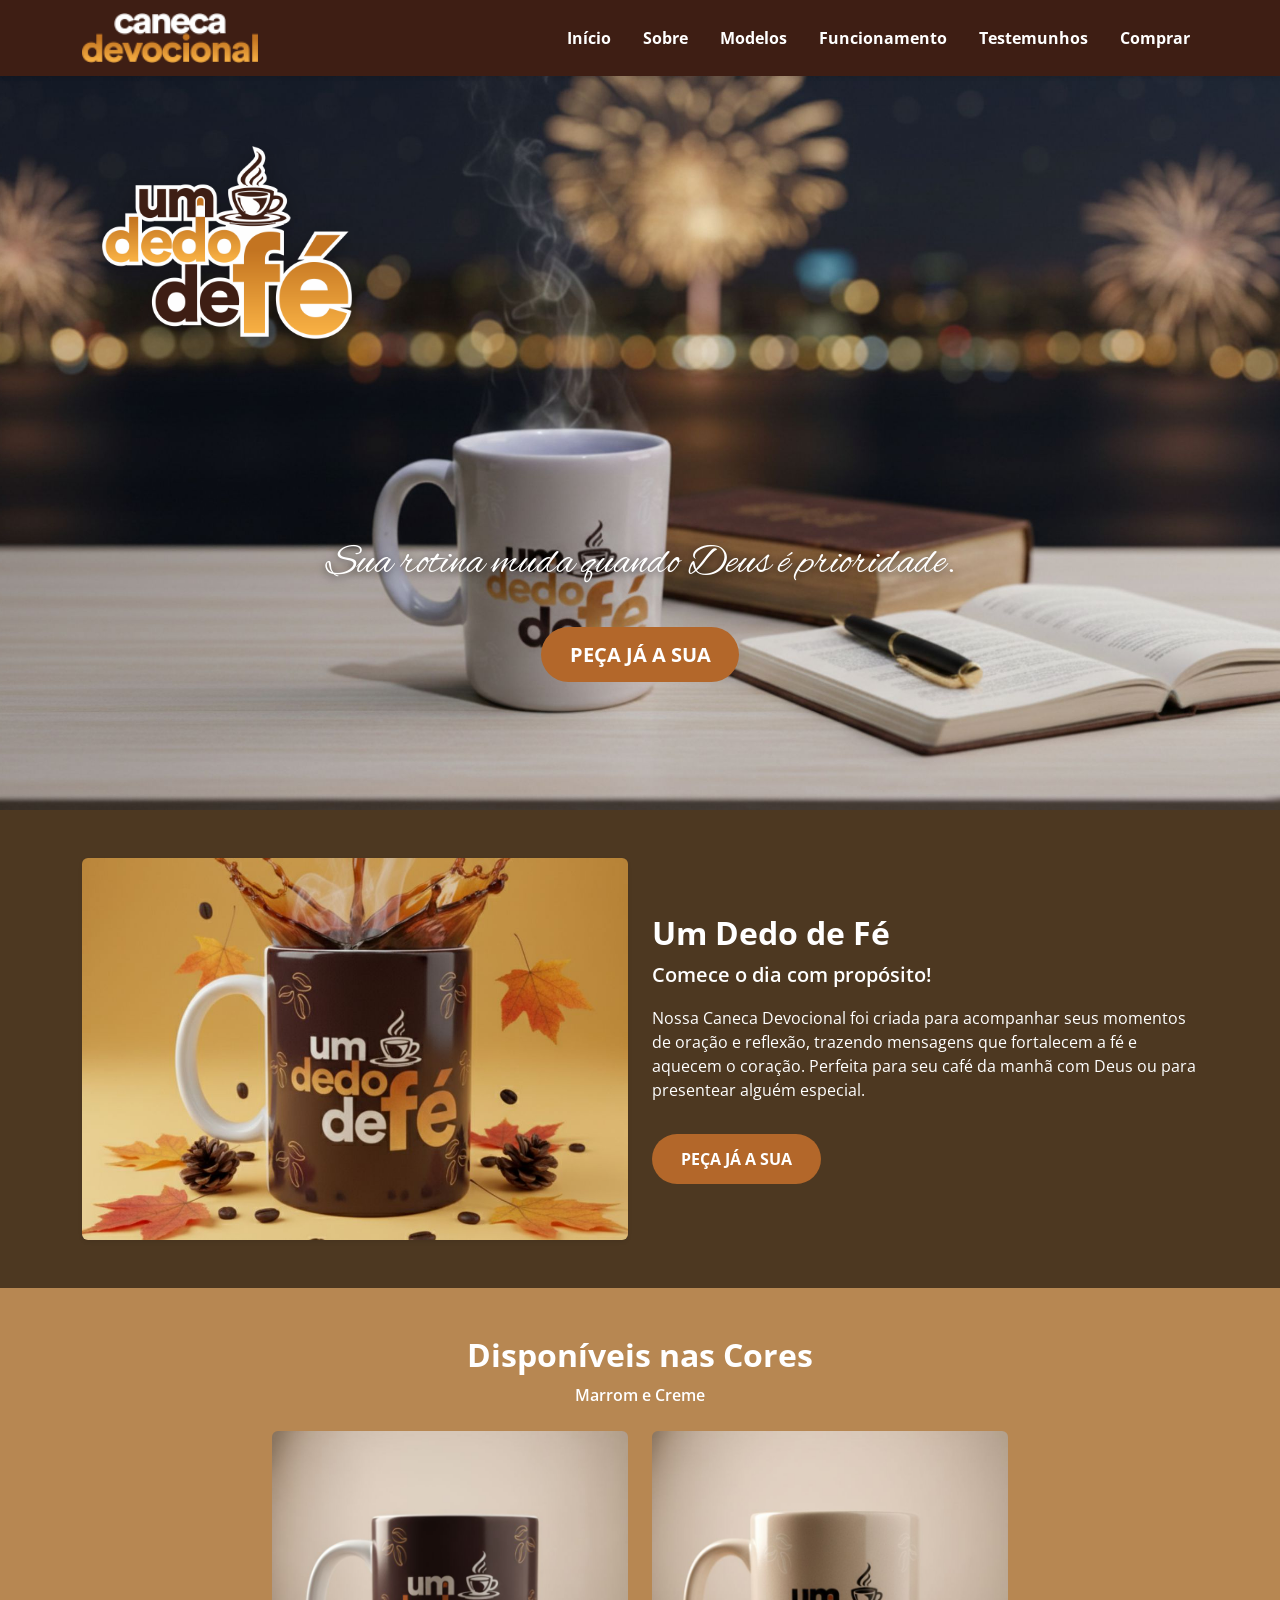
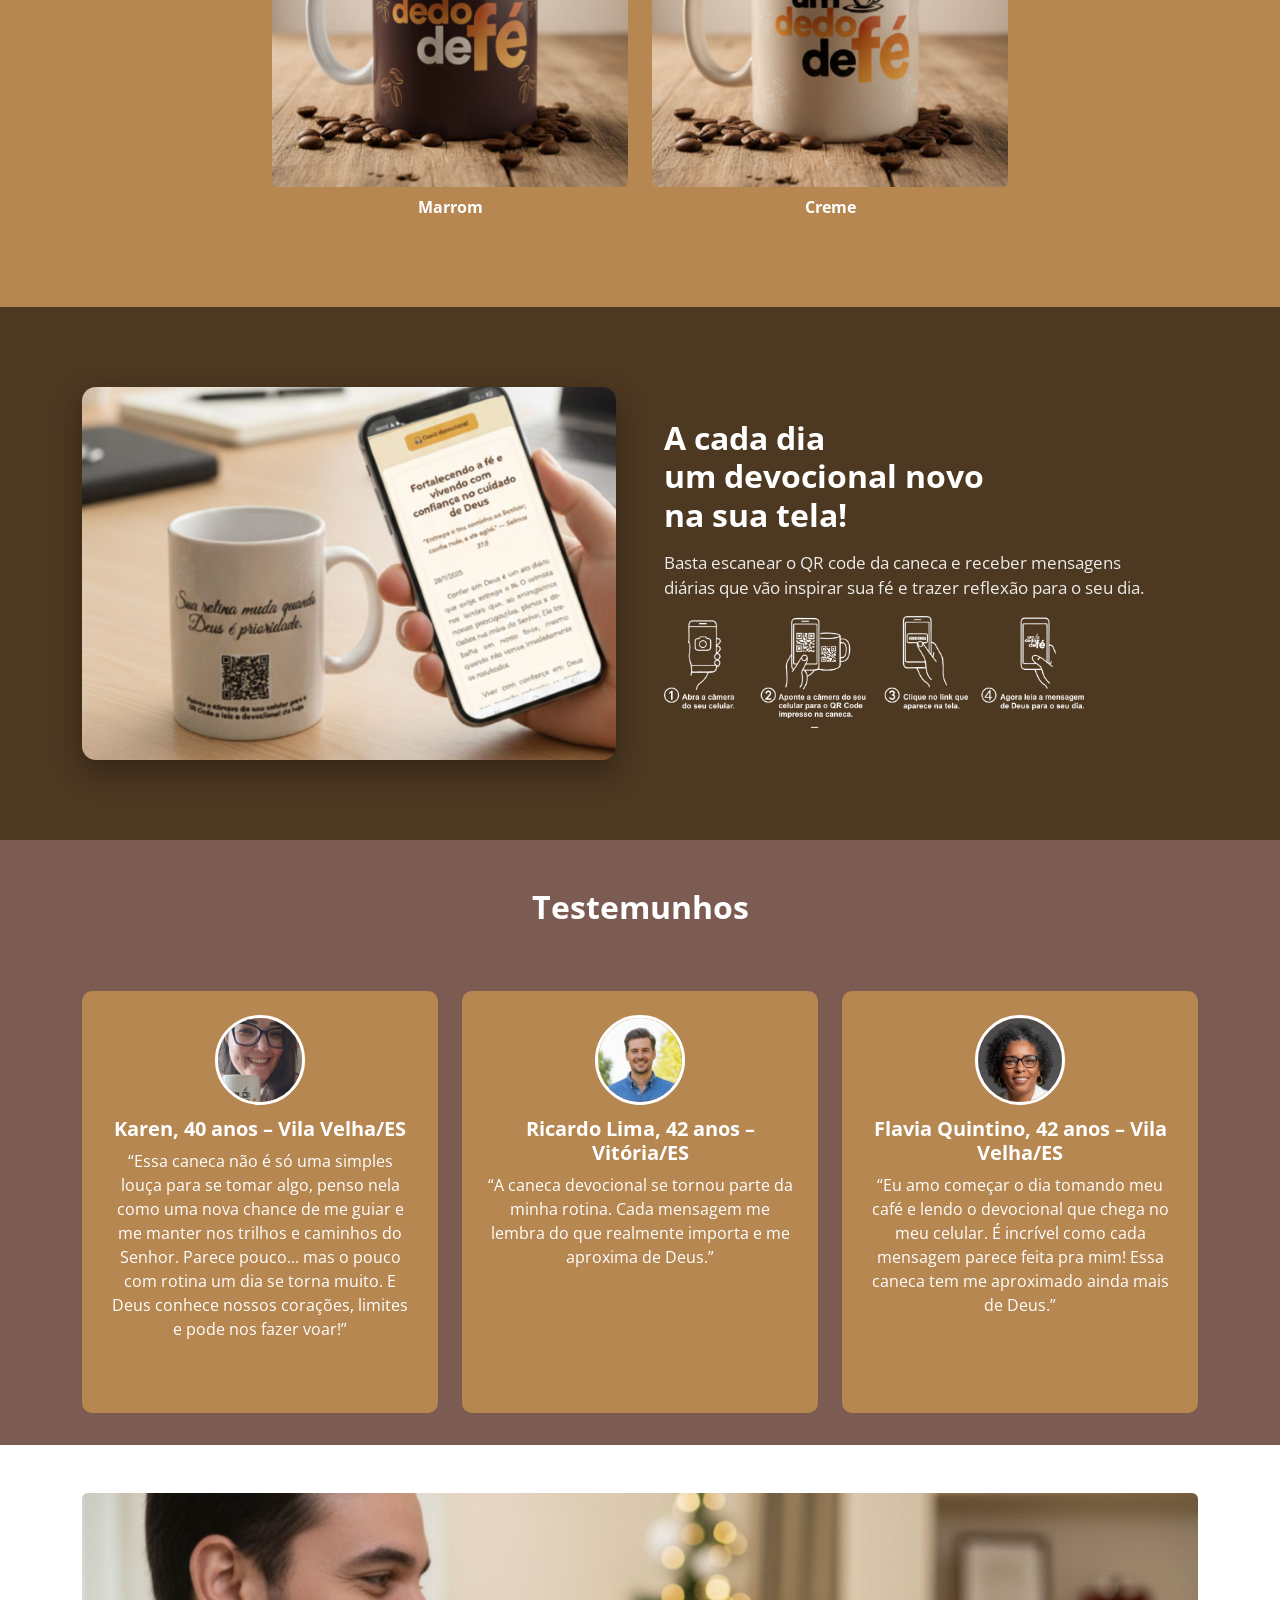
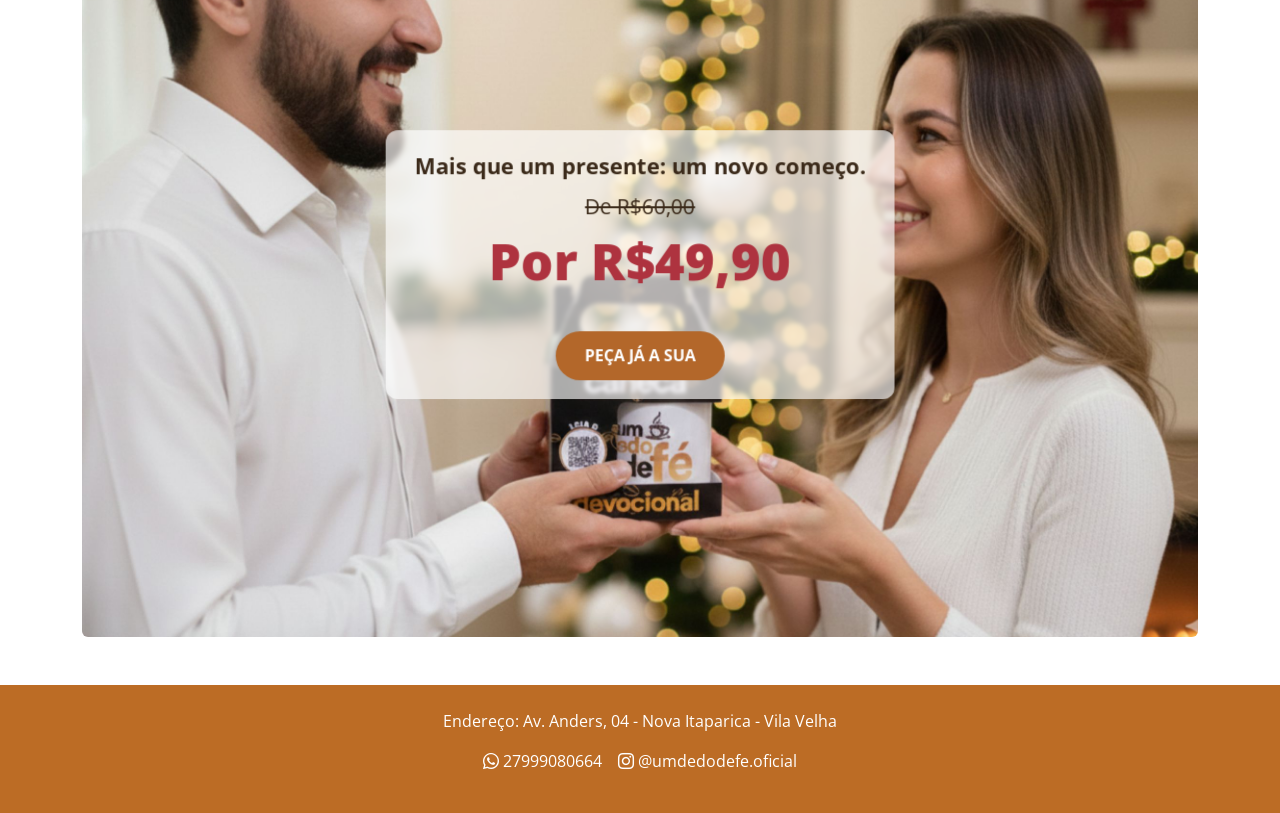
==== commit c8d601b5: "Update index.html" ====
--- a/index.html
+++ b/index.html
@@ -114,33 +114,25 @@
 
   <!-- Coluna esquerda -->
   <div class="col-lg-6 how-images">
-    <img src="assets/how-caneca.jpg" 
-         alt="Caneca Devocional com QR Code"
-         class="how-main-img">
-  </div>
-
-  <!-- Coluna direita -->
-  <div class="col-lg-6 how-text">
-    <h2>
-      A cada dia<br>
-      um devocional novo<br>
-      na sua tela!
-    </h2>
-
-    <p>
-      Basta escanear o QR code da caneca e receber mensagens diárias que vão inspirar sua fé e trazer reflexão para o seu dia.
-    </p>
-  </div>
-
+  <img src="assets/how-caneca.jpg" 
+       alt="Caneca Devocional com QR Code" 
+       class="how-main-img">
 </div>
 
-<!-- Linha inferior ocupando 100% -->
-<div class="row mt-4">
-  <div class="col-12 text-center">
-    <img src="assets/Tutorial2.png"
-         alt="Tutorial da caneca devocional"
-         class="how-tutorial-full">
-  </div>
+<div class="col-lg-6 how-text">
+  <h2>
+    A cada dia<br>
+    um devocional novo<br>
+    na sua tela!
+  </h2>
+
+  <p>
+    Basta escanear o QR code da caneca e receber mensagens diárias que vão inspirar sua fé e trazer reflexão para o seu dia.
+  </p>
+
+  <img src="assets/Tutorial2.png"
+       alt="Tutorial da caneca devocional"
+       class="how-tutorial-img">
 </div>
 </section>
 
@@ -286,3 +278,4 @@
 
 
 
+
--- a/style.css
+++ b/style.css
@@ -373,3 +373,23 @@
     order: 3;
   }
 }
+/* Tutorial em largura total */
+.how-tutorial-full {
+  width: 100%;
+  max-width: 900px;
+  margin-top: 2rem;
+}
+
+/* Ajustes desktop */
+@media (min-width: 992px) {
+  .how-text {
+    display: flex;
+    flex-direction: column;
+    justify-content: flex-start;
+  }
+
+  .how-tutorial-full {
+    max-width: 1100px;
+  }
+}
+
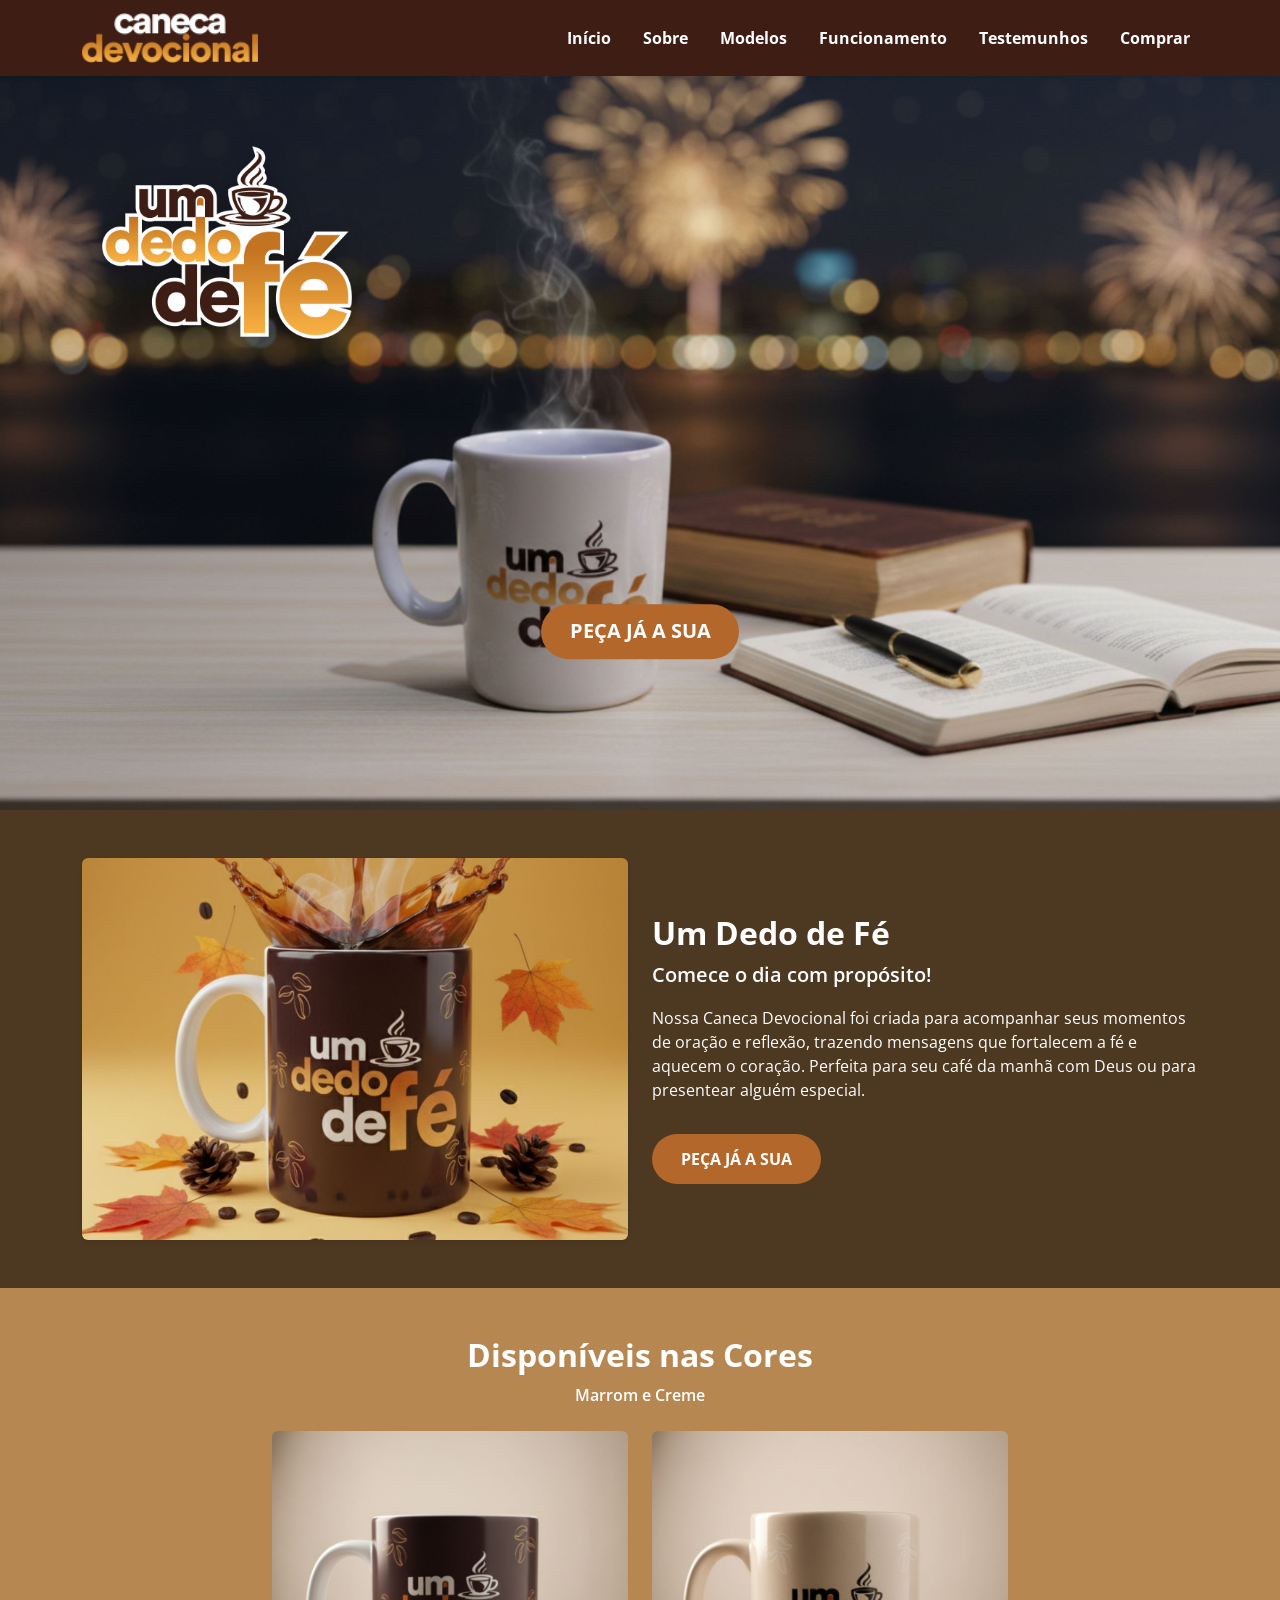
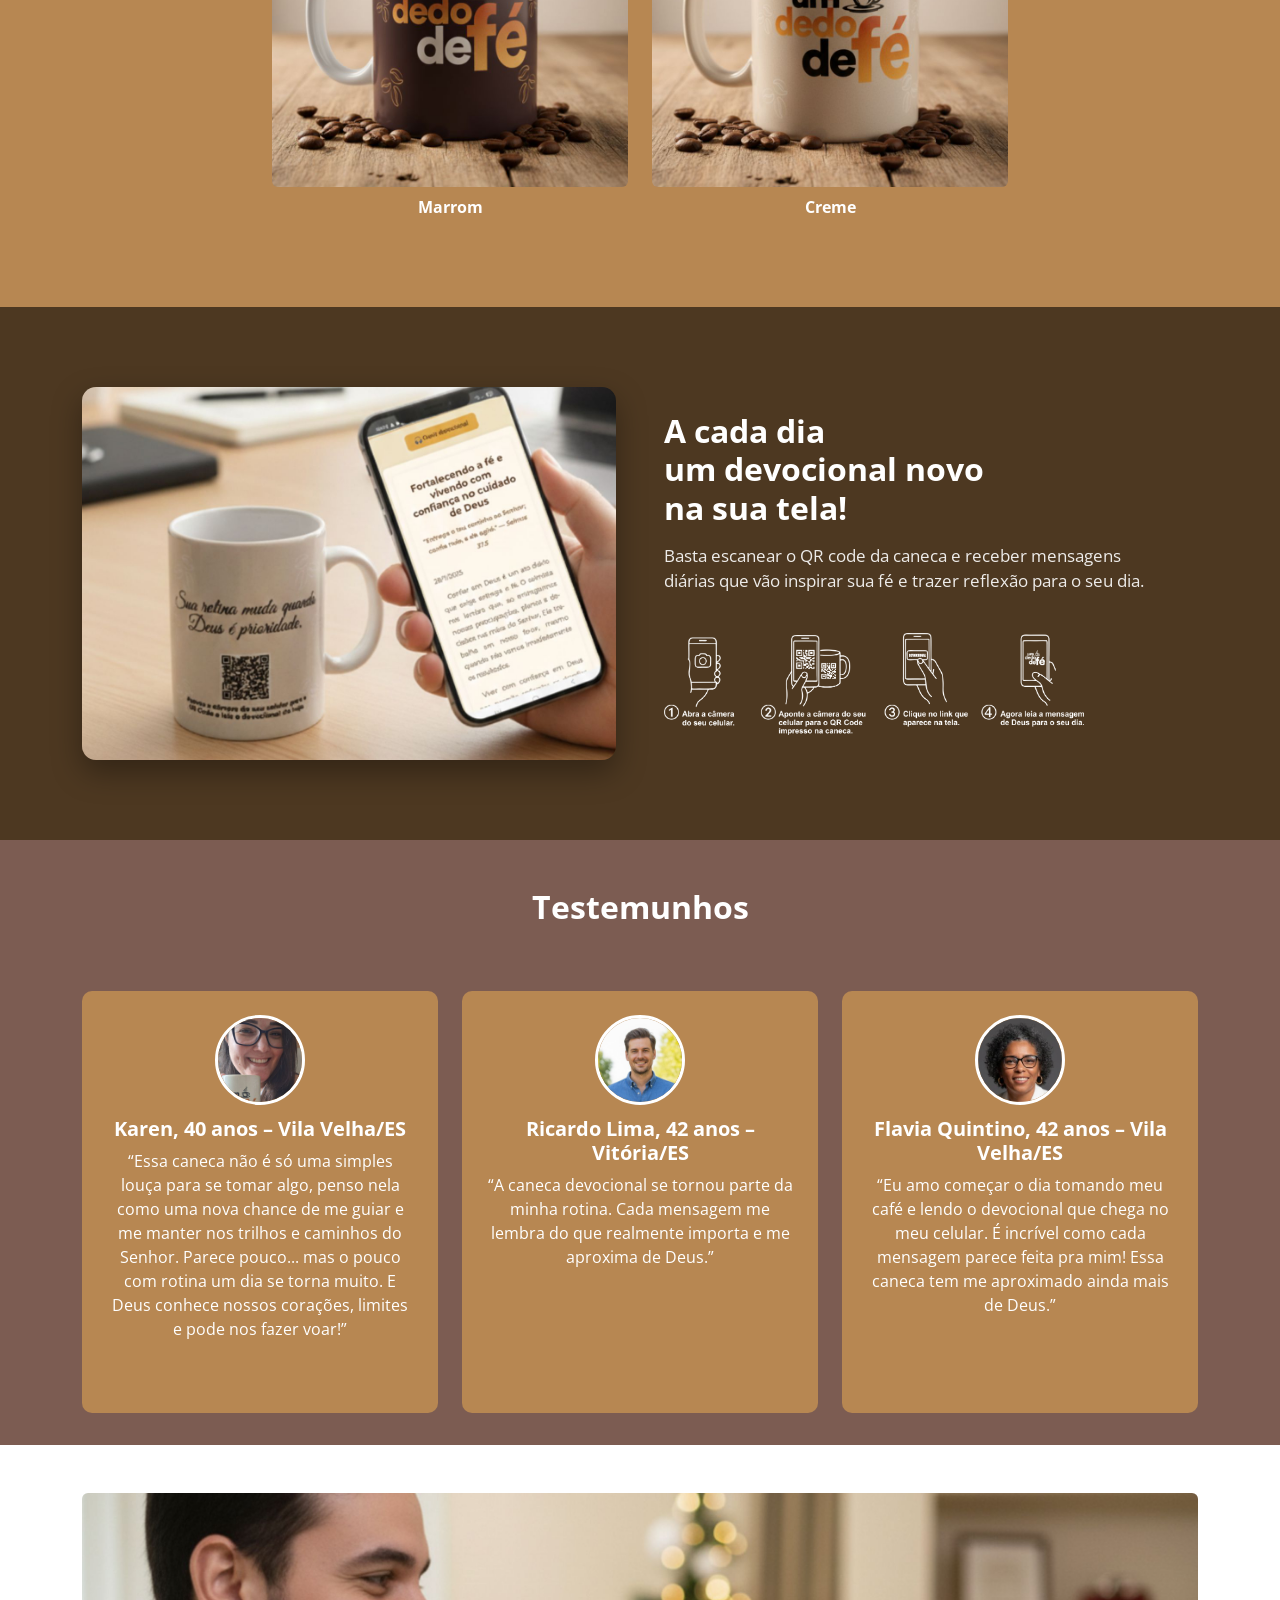
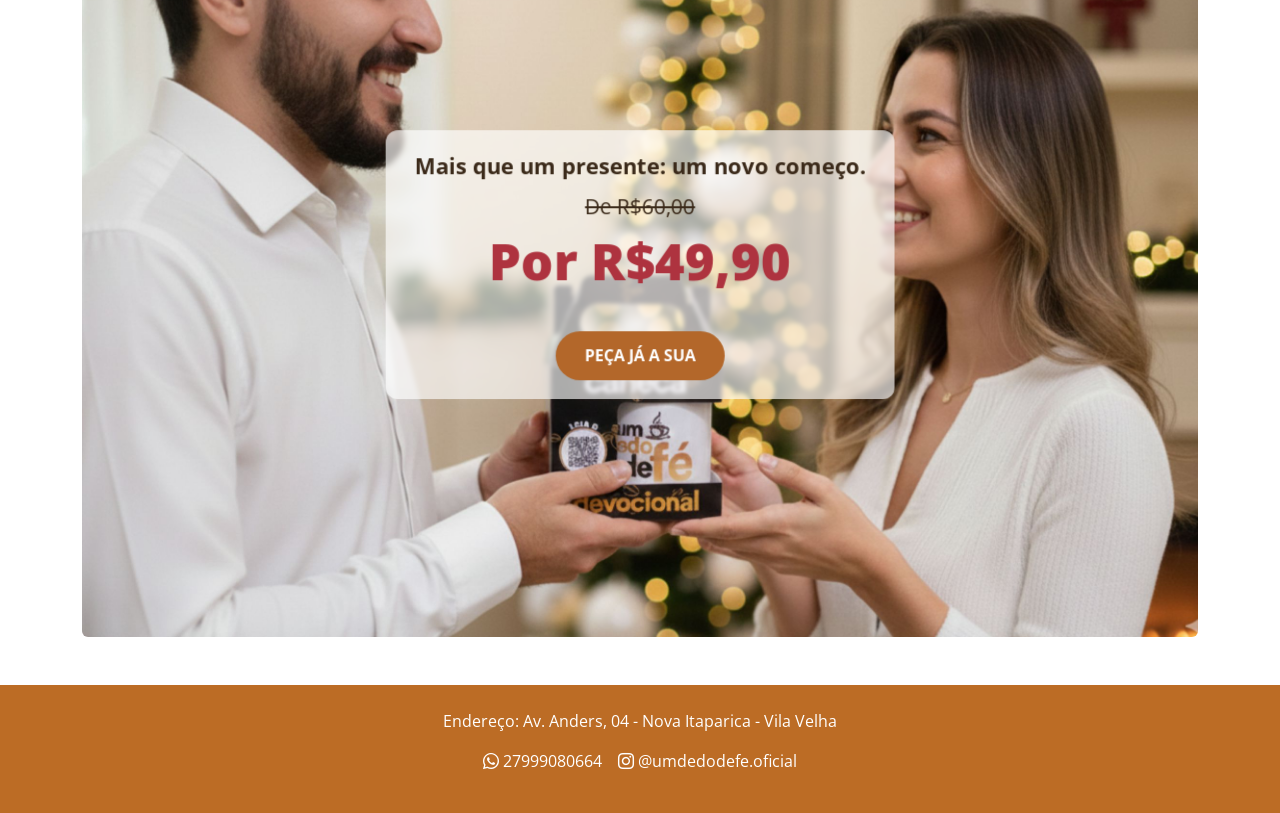
==== commit 2d074705: "Update index.html" ====
--- a/index.html
+++ b/index.html
@@ -67,7 +67,7 @@
   <img src="assets/hero-caneca.jpg" class="hero-bg" alt="Caneca Devocional - Banner principal">
   <img src="assets/logo-um-dedo-de-fe.png" class="logo-floating" alt="Logo Um Dedo de Fé">
   <div class="hero-content text-center">
-    <p class="hero-phrase">Sua rotina muda quando Deus é prioridade.</p>
+    <p class="hero-phrase"></p>
     <a href="checkout.html" class="btn btn-cta btn-lg mt-3 botao-whatsapp">PEÇA JÁ A SUA</a>
   </div>
 </section>
@@ -279,3 +279,4 @@
 
 
 
+
--- a/style.css
+++ b/style.css
@@ -303,6 +303,7 @@
 .how-tutorial-img {
   width: 100%;
   max-width: 420px;
+  margin-top: 1.5rem;
 }
 
 .how-text h2 {
@@ -393,3 +394,4 @@
   }
 }
 
+
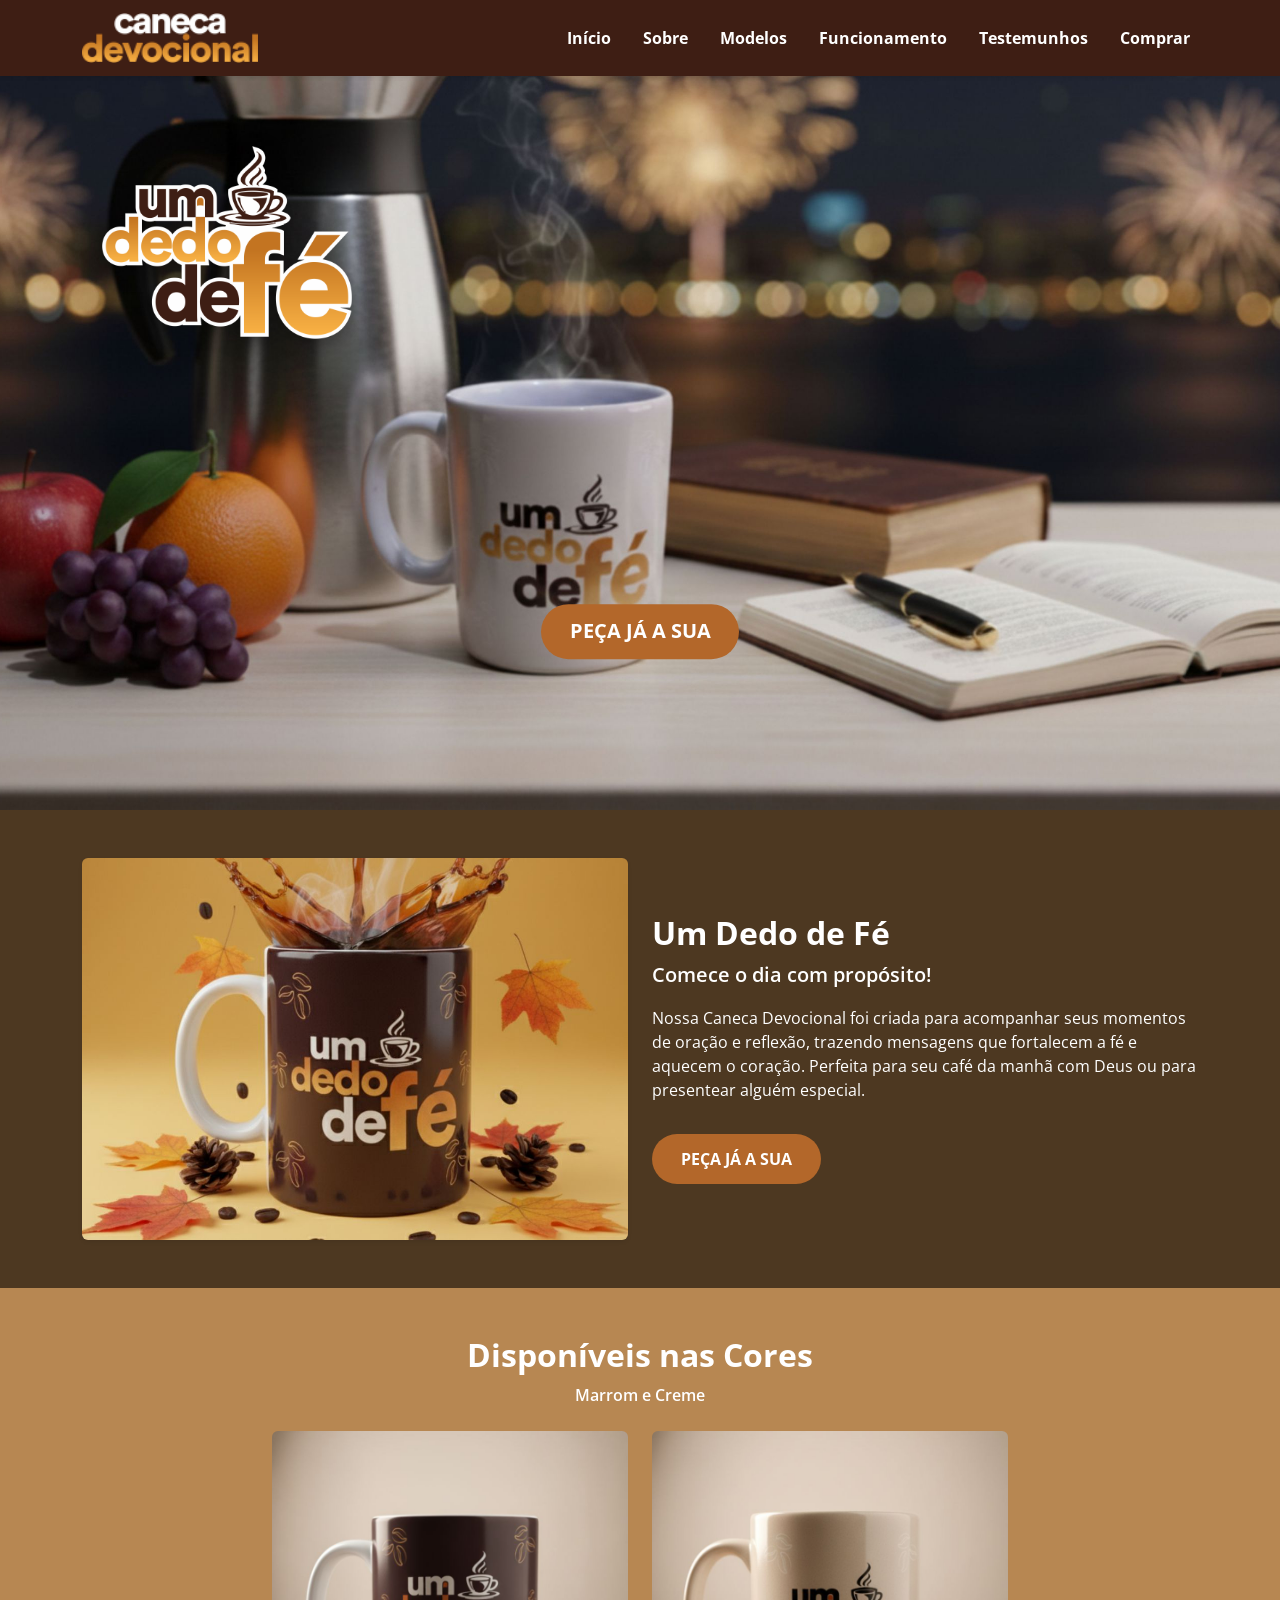
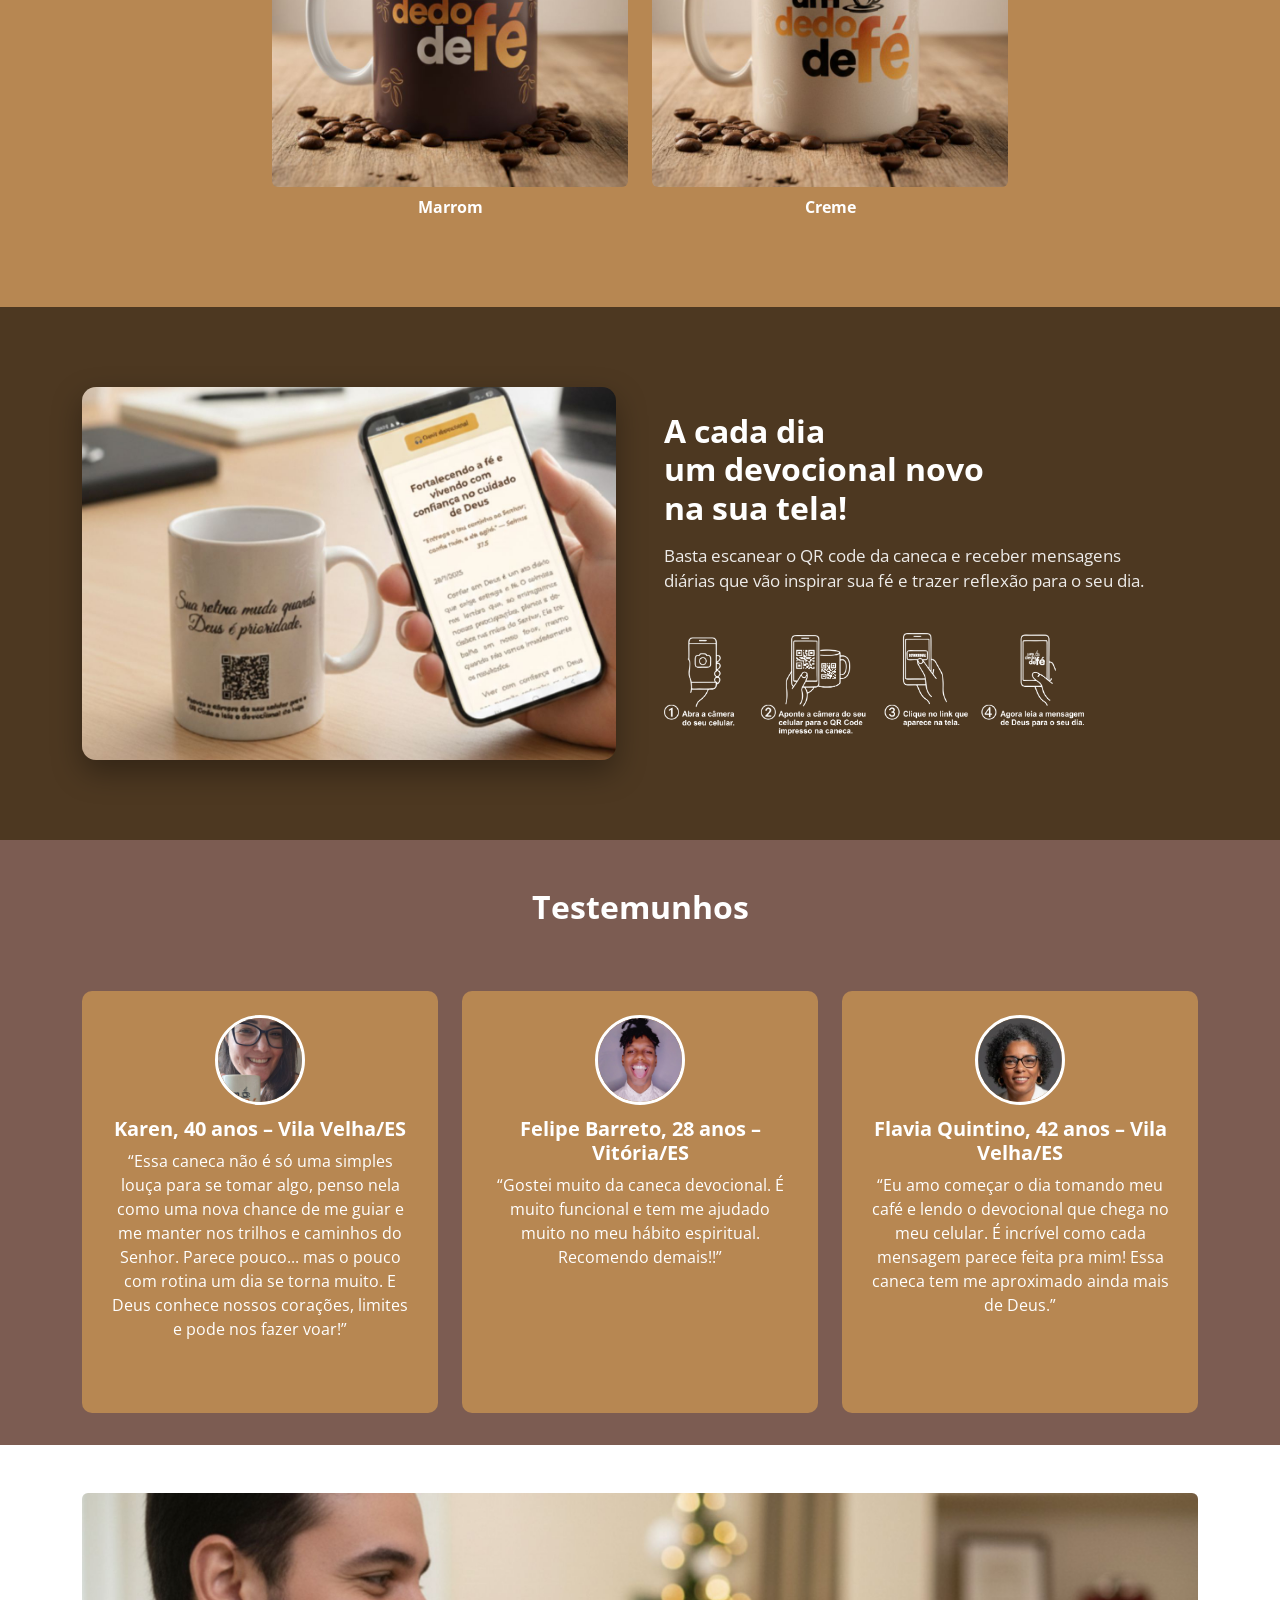
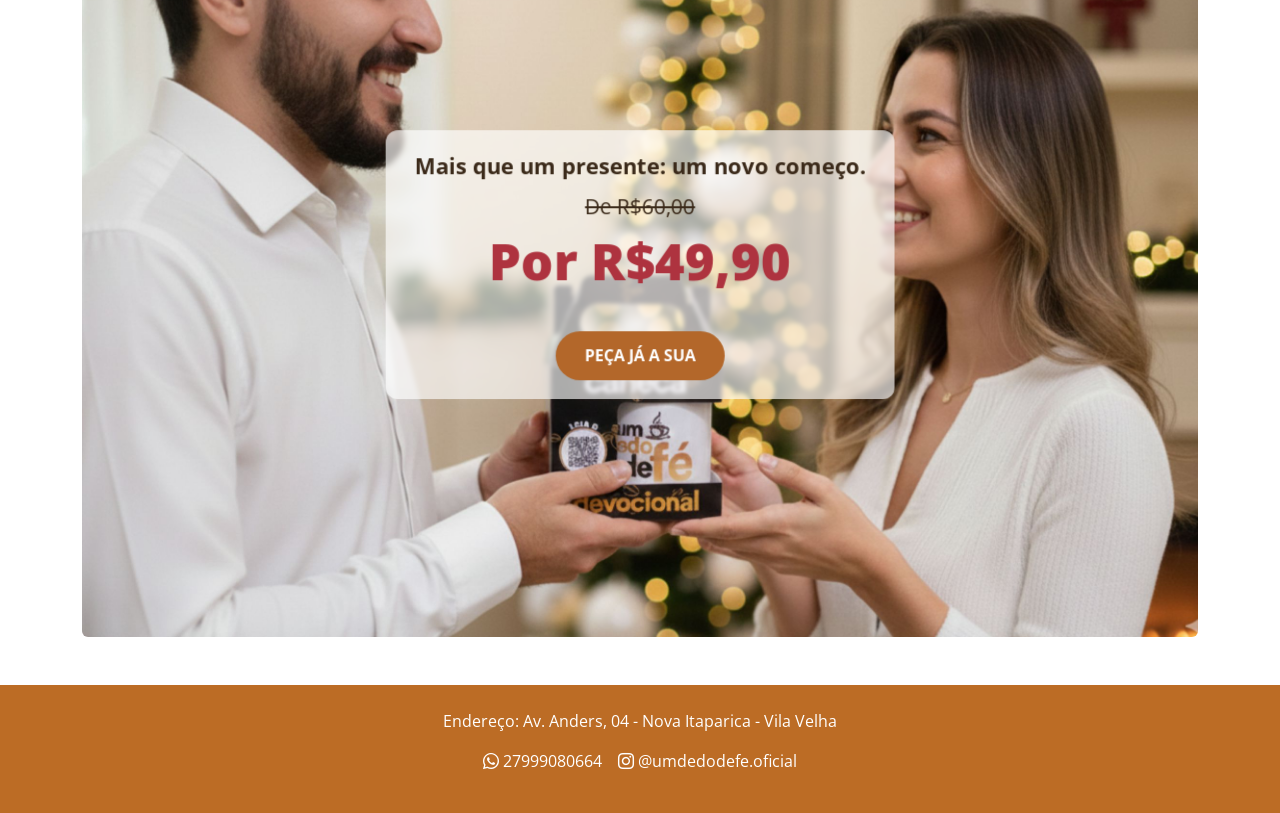
==== commit f584de17: "Update index.html" ====
--- a/index.html
+++ b/index.html
@@ -151,8 +151,8 @@
       <div class="col-md-4">
         <div class="testimonial-card p-4 h-100">
           <img src="assets/testemunho2.jpg" alt="Ricardo Lima" class="testimonial-img">
-          <h5 class="name">Ricardo Lima, 42 anos – Vitória/ES</h5>
-          <p>“A caneca devocional se tornou parte da minha rotina. Cada mensagem me lembra do que realmente importa e me aproxima de Deus.”</p>
+          <h5 class="name">Felipe Barreto, 28 anos – Vitória/ES</h5>
+          <p>“Gostei muito da caneca devocional. É muito funcional e tem me ajudado muito no meu hábito espiritual. Recomendo demais!!”</p>
         </div>
       </div>
       <div class="col-md-4">
@@ -280,3 +280,4 @@
 
 
 
+
--- a/style.css
+++ b/style.css
@@ -184,14 +184,14 @@
 
   .logo-floating {
     width: 180px;
-    top: 30%; /* antes era 24% */       
+    top: 22%; /* antes era 24% */       
     left: 50%;
     transform: translateX(-50%);
   }
 
   /* Centralizar conteúdo hero */
   .hero-content {
-    top: 70%;
+    top: 82%;
     transform: translateY(-40%);
     text-align: center;
   }
@@ -395,3 +395,5 @@
 }
 
 
+
+
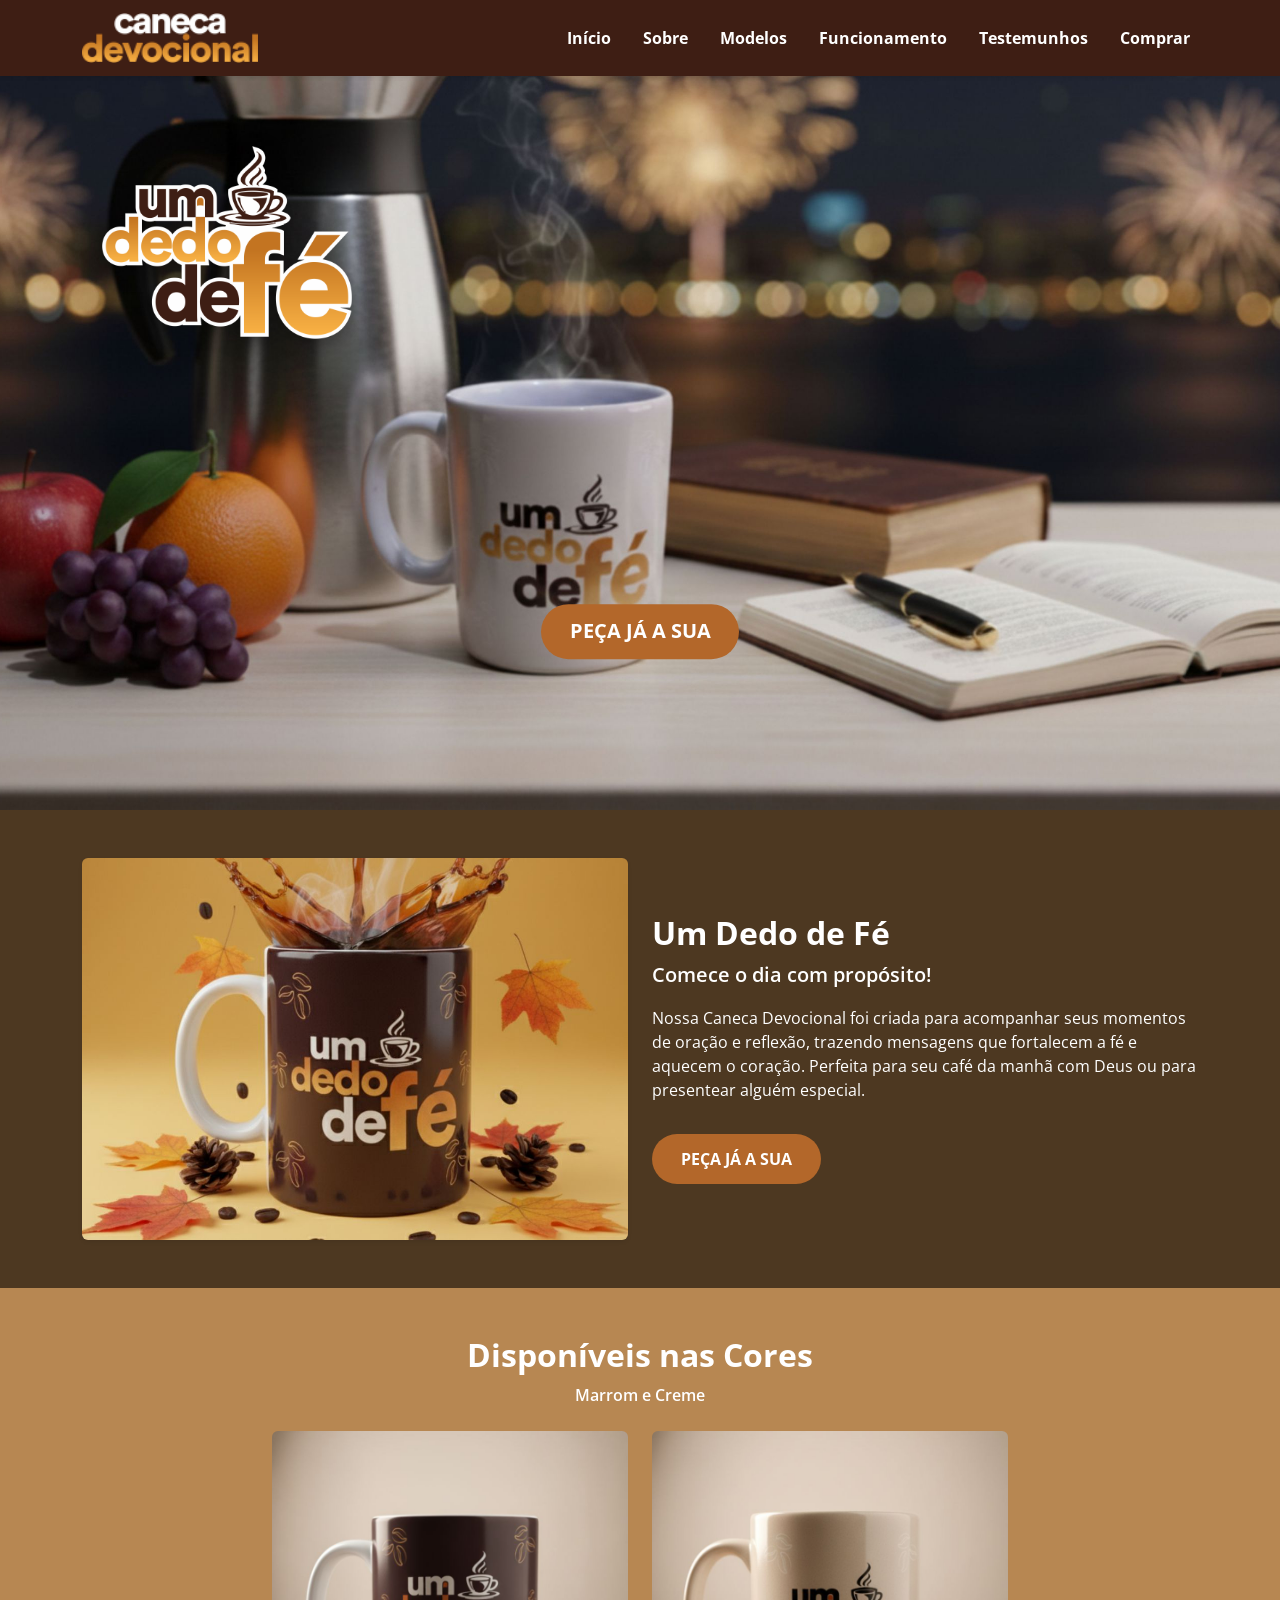
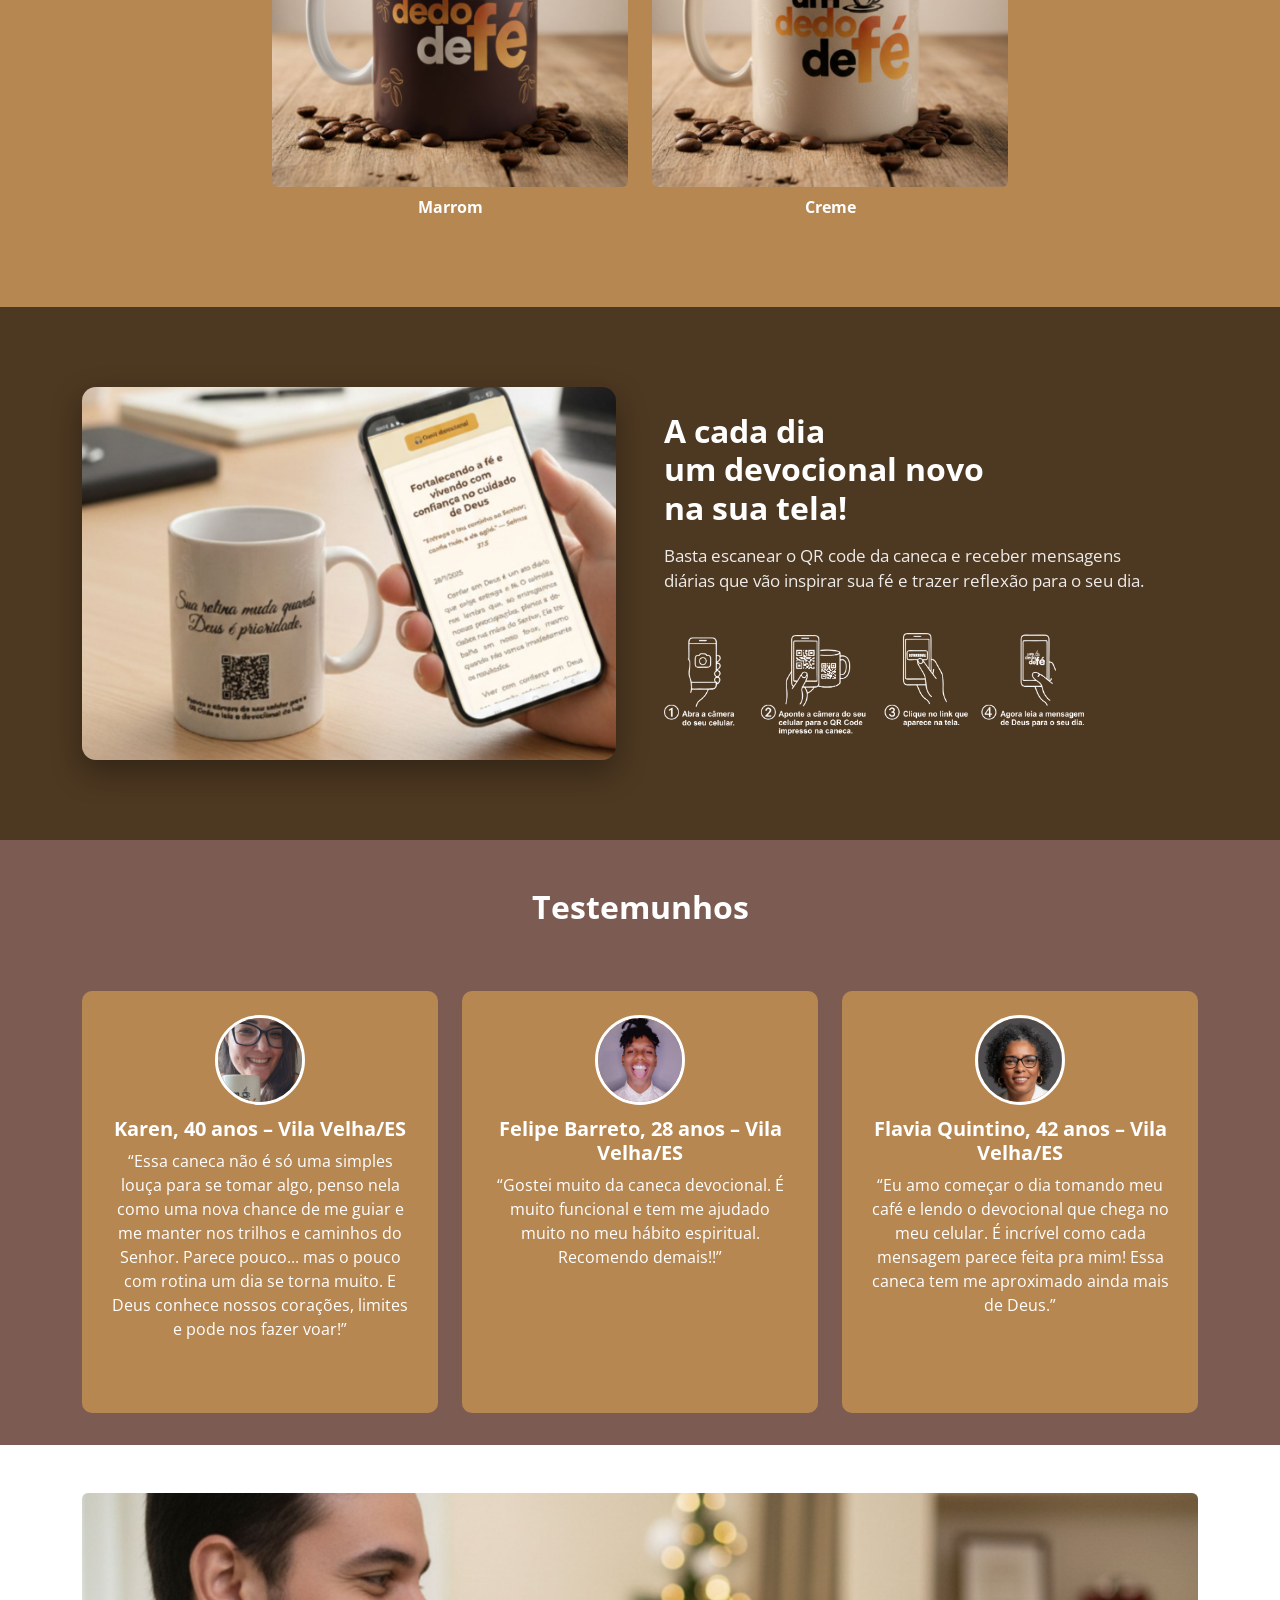
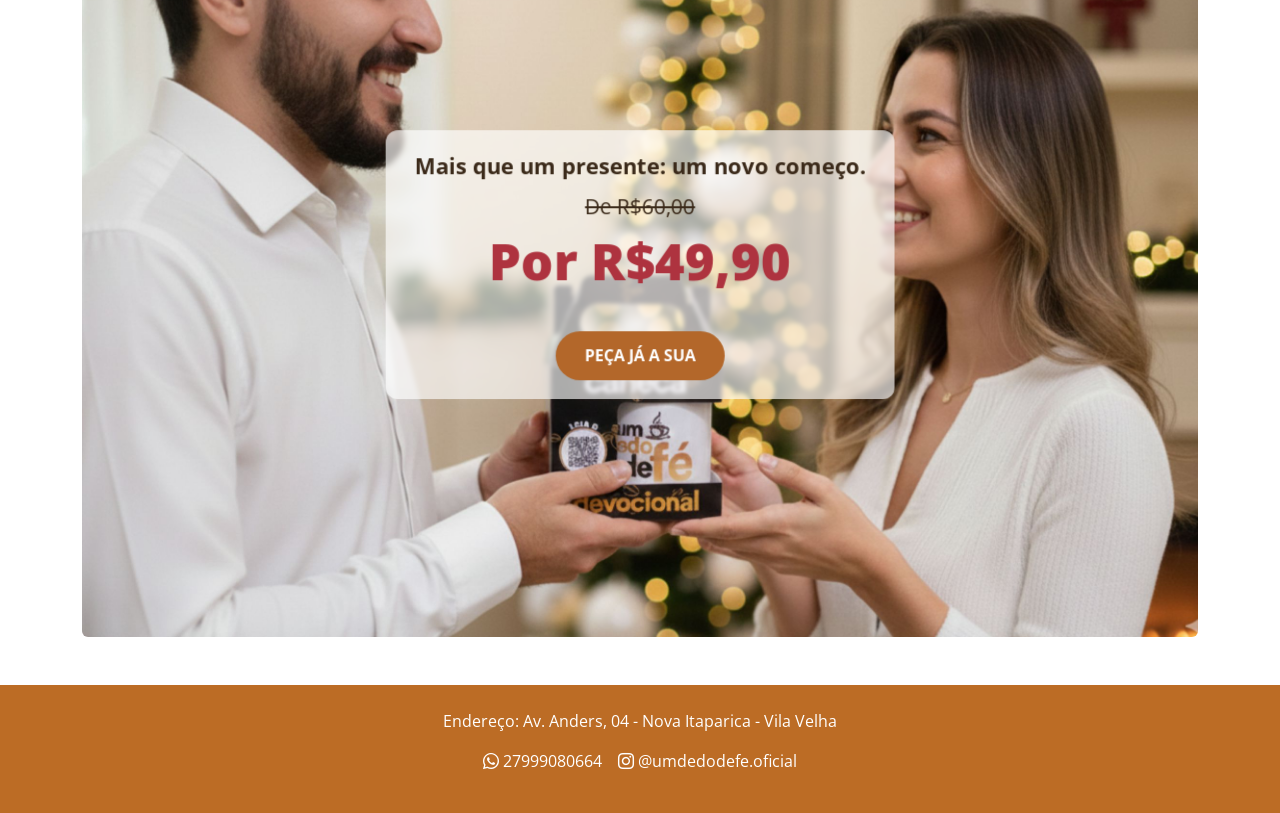
==== commit 25bc3306: "Update index.html" ====
--- a/index.html
+++ b/index.html
@@ -151,7 +151,7 @@
       <div class="col-md-4">
         <div class="testimonial-card p-4 h-100">
           <img src="assets/testemunho2.jpg" alt="Ricardo Lima" class="testimonial-img">
-          <h5 class="name">Felipe Barreto, 28 anos – Vitória/ES</h5>
+          <h5 class="name">Felipe Barreto, 28 anos – Vila Velha/ES</h5>
           <p>“Gostei muito da caneca devocional. É muito funcional e tem me ajudado muito no meu hábito espiritual. Recomendo demais!!”</p>
         </div>
       </div>
@@ -281,3 +281,4 @@
 
 
 
+
